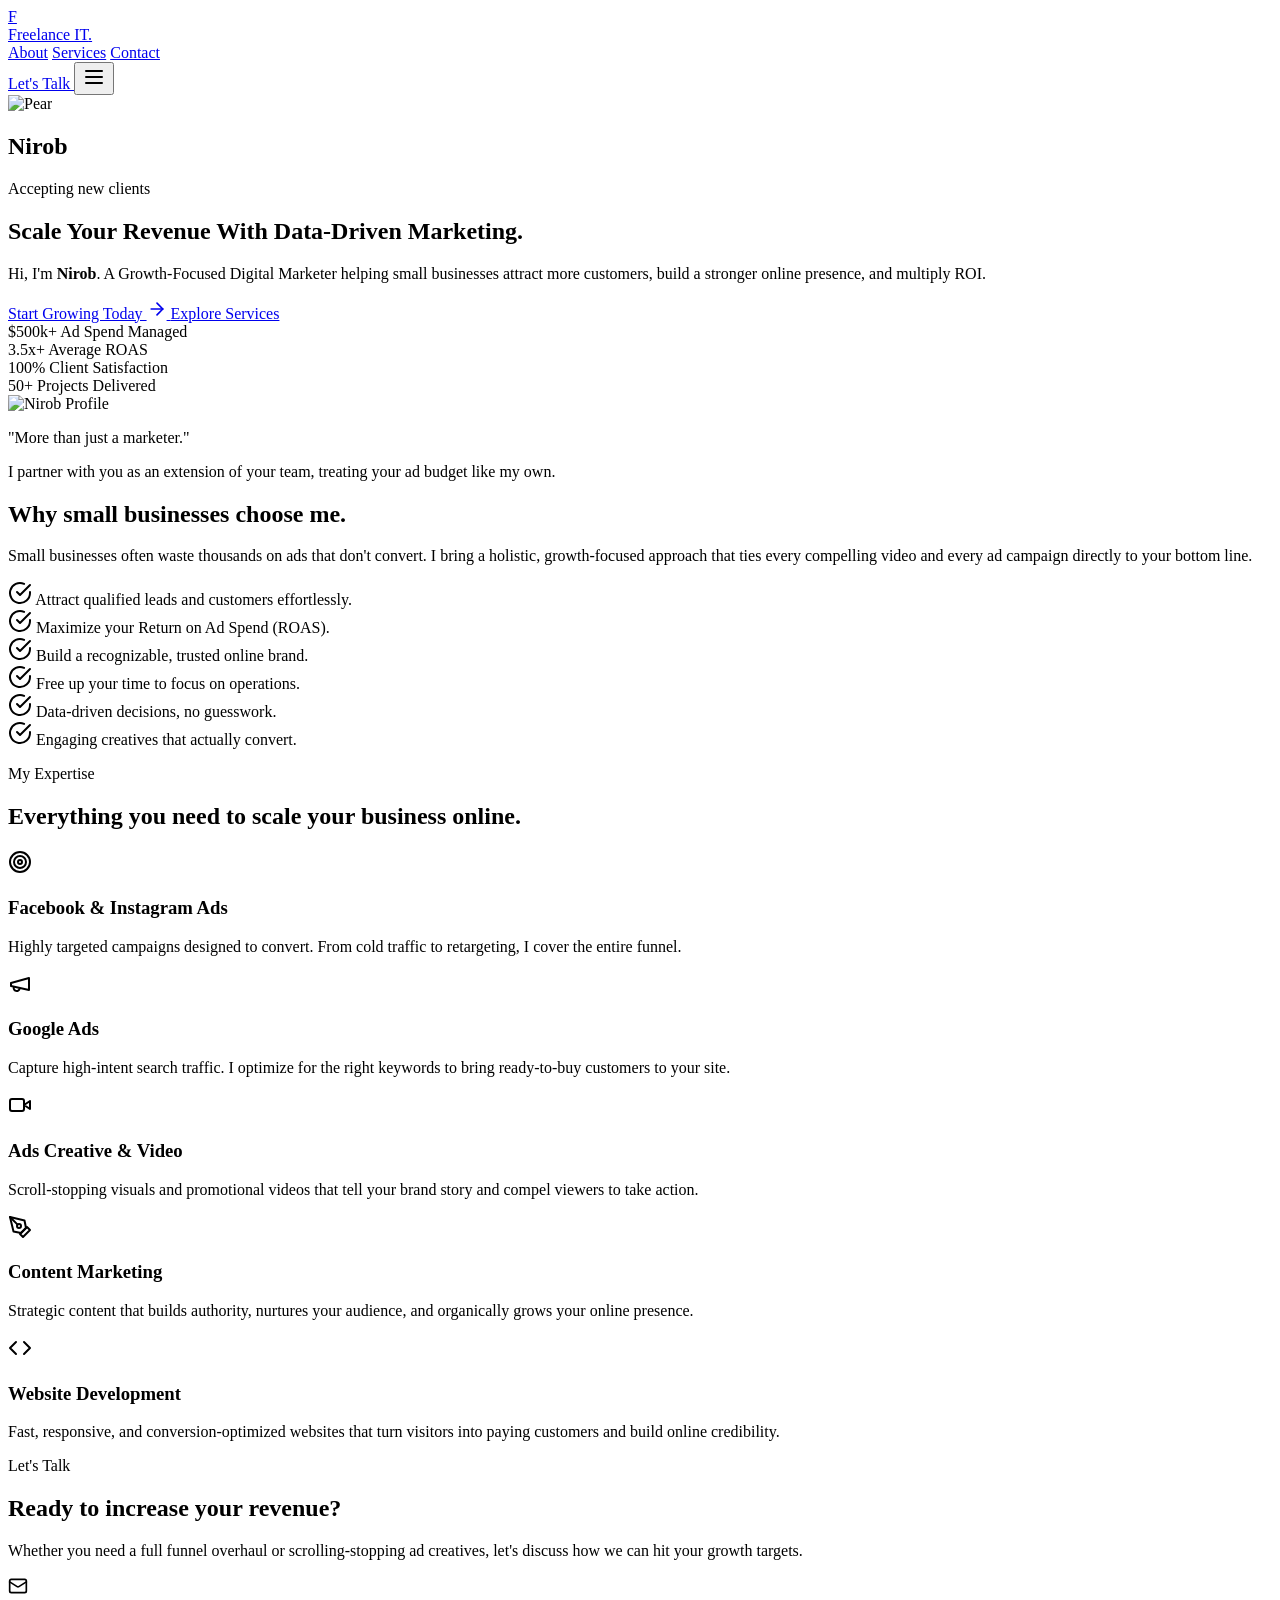
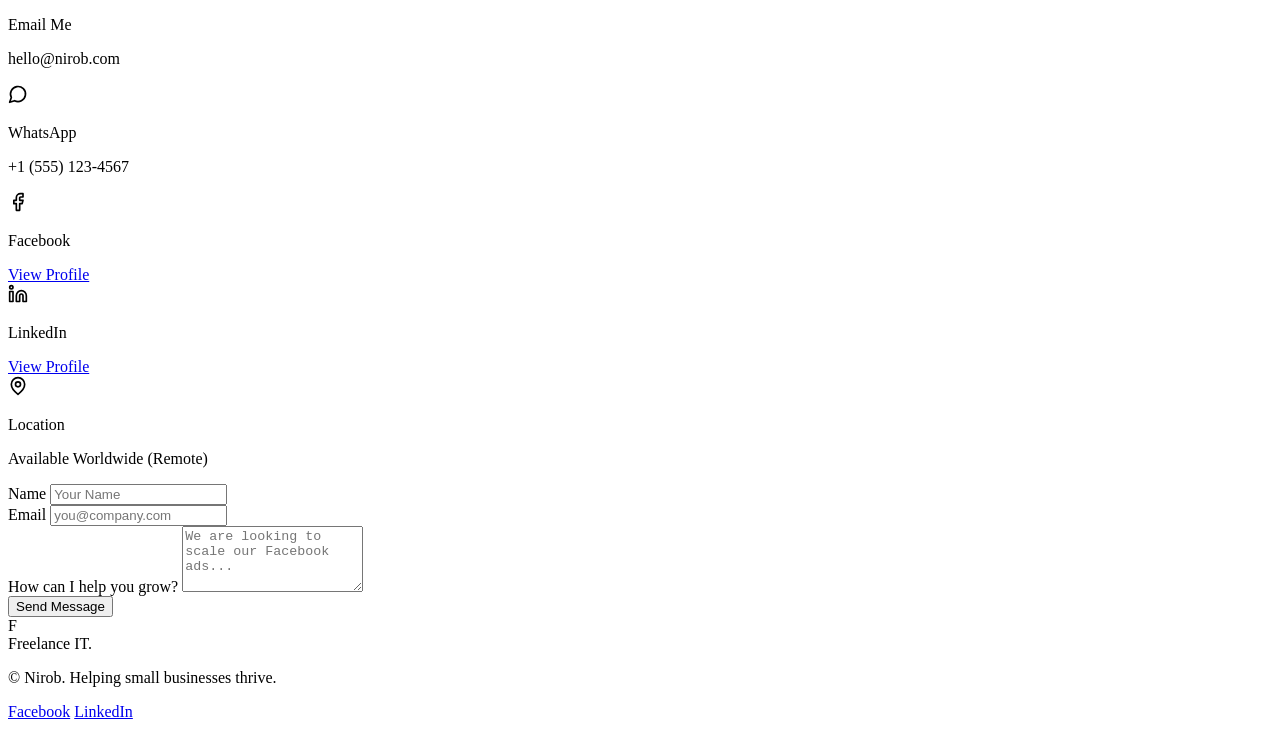
==== index.html @ 865ffedb "Add files via upload" ====
<!doctype html>
<html lang="en">
  <head>
    <meta charset="UTF-8" />
    <meta name="viewport" content="width=device-width, initial-scale=1.0" />
    <title>Growth-Focused Digital Marketer | Portfolio</title>
  </head>
  <body>
    <div class="min-h-screen bg-slate-950 text-slate-50 font-sans selection:bg-indigo-500/30">
      <header id="header" class="fixed top-0 left-0 w-full z-50 transition-all duration-300 border-b bg-transparent border-transparent py-6">
        <div class="max-w-7xl mx-auto px-6 md:px-12 flex items-center justify-between">
          <a href="#" class="font-display font-bold text-xl tracking-tight text-white flex items-center gap-2">
            <div class="w-8 h-8 rounded-lg bg-gradient-to-br from-indigo-500 to-teal-400 flex items-center justify-center text-white">
              F
            </div>
            Freelance IT<span class="text-slate-500">.</span>
          </a>
          
          <nav class="hidden md:flex items-center gap-8">
            <a href="#about" class="text-sm font-medium text-slate-300 hover:text-white transition-colors">About</a>
            <a href="#services" class="text-sm font-medium text-slate-300 hover:text-white transition-colors">Services</a>
            <a href="#contact" class="text-sm font-medium text-slate-300 hover:text-white transition-colors">Contact</a>
          </nav>

          <a href="#contact" class="hidden md:flex h-10 items-center justify-center px-5 rounded-full bg-white text-slate-950 text-sm font-semibold hover:bg-slate-200 transition-colors">
            Let's Talk
          </a>

          <!-- Mobile menu button -->
          <button class="md:hidden text-slate-300">
            <svg xmlns="http://www.w3.org/2000/svg" width="24" height="24" viewBox="0 0 24 24" fill="none" stroke="currentColor" stroke-width="2" stroke-linecap="round" stroke-linejoin="round"><line x1="4" x2="20" y1="12" y2="12"/><line x1="4" x2="20" y1="6" y2="6"/><line x1="4" x2="20" y1="18" y2="18"/></svg>
          </button>
        </div>
      </header>

      <main>
        <!-- Hero -->
        <section class="relative min-h-screen flex items-center justify-center pt-24 overflow-hidden">
          <!-- Background glow effects -->
          <div class="absolute top-1/4 left-1/4 w-96 h-96 bg-indigo-600/20 rounded-full blur-[120px] pointer-events-none"></div>
          <div class="absolute bottom-1/4 right-1/4 w-[30rem] h-[30rem] bg-teal-600/10 rounded-full blur-[150px] pointer-events-none"></div>

          <div class="relative z-10 w-full max-w-7xl mx-auto px-6 md:px-12 flex flex-col items-center text-center">
            <div class="mb-8 relative flex flex-col items-center animate-on-scroll">
              <div class="relative inline-block mb-3">
                <img 
                  src="https://scontent.fdac96-1.fna.fbcdn.net/v/t39.30808-1/720588527_122105712711351971_4098404925484543584_n.webp?stp=c349.0.840.840a_dst-png&cstp=mx840x840&ctp=s200x200&_nc_cat=107&ccb=1-7&_nc_sid=e99d92&_nc_eui2=AeFOp29MFF9BE0CLQQP9H_YZF6a5cbUUtOkXprlxtRS06bniizUiLvp5JhlIKdq2r6u6SB_apRGC76Au0BHvdTuz&_nc_ohc=fZIsRximASgQ7kNvwFF1QLJ&_nc_oc=AdquT7KUjXS_LI_XH4Bs_LYoAVY8kTlLxmNYljaQGsNqmhZifxwgl2kbN3IVGUUGRkQ&_nc_zt=24&_nc_ht=scontent.fdac96-1.fna&_nc_gid=8lFLRzjzStYSjJC570Cjig&_nc_ss=7b2a8&oh=00_Af_LCR16p2Bv9tdS6SgjnwCKmA4OcsLus0rJHWbrbjkDBQ&oe=6A2EFBE0" 
                  alt="Pear" 
                  class="w-24 h-24 rounded-full border-4 border-slate-900 object-cover shadow-xl"
                />
                <div class="absolute bottom-1 right-1 w-5 h-5 bg-emerald-500 border-4 border-slate-900 rounded-full"></div>
              </div>
              <h2 class="text-xl font-display font-semibold text-white tracking-tight">Nirob</h2>
            </div>

            <div class="inline-flex items-center gap-2 px-4 py-2 rounded-full bg-slate-900 border border-slate-800 text-sm font-medium text-slate-300 mb-8 animate-on-scroll delay-100">
              <span class="flex h-2 w-2 rounded-full bg-emerald-500"></span>
              Accepting new clients
            </div>

            <h1 class="text-5xl md:text-7xl lg:text-8xl font-display font-bold tracking-tight text-white max-w-4xl leading-[1.1] animate-on-scroll delay-200">
              Scale Your <span class="text-transparent bg-clip-text bg-gradient-to-r from-indigo-400 to-teal-400">Revenue</span> With Data-Driven Marketing.
            </h1>

            <p class="mt-8 text-lg md:text-xl text-slate-400 max-w-2xl font-light animate-on-scroll delay-300">
              Hi, I'm <strong class="text-white font-medium">Nirob</strong>. A Growth-Focused Digital Marketer helping small businesses attract more customers, build a stronger online presence, and multiply ROI.
            </p>

            <div class="mt-12 flex flex-col sm:flex-row gap-4 animate-on-scroll delay-400">
              <a href="#contact" class="inline-flex h-14 items-center justify-center gap-2 px-8 rounded-full bg-white text-slate-950 font-medium hover:bg-slate-200 transition-colors">
                Start Growing Today
                <svg xmlns="http://www.w3.org/2000/svg" width="20" height="20" viewBox="0 0 24 24" fill="none" stroke="currentColor" stroke-width="2" stroke-linecap="round" stroke-linejoin="round" class="w-5 h-5"><path d="M5 12h14"/><path d="m12 5 7 7-7 7"/></svg>
              </a>
              <a href="#services" class="inline-flex h-14 items-center justify-center gap-2 px-8 rounded-full bg-slate-900 text-white font-medium hover:bg-slate-800 border border-slate-800 transition-colors">
                Explore Services
              </a>
            </div>
            
            <!-- Metric Ribbons -->
            <div class="mt-24 grid grid-cols-2 md:grid-cols-4 gap-8 md:gap-16 pt-8 border-t border-slate-800/50 w-full animate-on-scroll delay-500">
              <div class="flex flex-col gap-1 items-center md:items-start text-center md:text-left">
                <span class="text-3xl lg:text-4xl font-display font-bold text-white">$500k+</span>
                <span class="text-sm text-slate-500 font-medium">Ad Spend Managed</span>
              </div>
              <div class="flex flex-col gap-1 items-center md:items-start text-center md:text-left">
                <span class="text-3xl lg:text-4xl font-display font-bold text-white">3.5x+</span>
                <span class="text-sm text-slate-500 font-medium">Average ROAS</span>
              </div>
              <div class="flex flex-col gap-1 items-center md:items-start text-center md:text-left">
                <span class="text-3xl lg:text-4xl font-display font-bold text-white">100%</span>
                <span class="text-sm text-slate-500 font-medium">Client Satisfaction</span>
              </div>
              <div class="flex flex-col gap-1 items-center md:items-start text-center md:text-left">
                <span class="text-3xl lg:text-4xl font-display font-bold text-white">50+</span>
                <span class="text-sm text-slate-500 font-medium">Projects Delivered</span>
              </div>
            </div>
          </div>
        </section>

        <!-- ValueProp -->
        <section id="about" class="py-24 md:py-32 bg-slate-900 relative overflow-hidden">
          <div class="w-full max-w-7xl mx-auto px-6 md:px-12 relative z-10">
            <div class="absolute top-0 right-0 w-1/2 h-full bg-gradient-to-l from-indigo-500/5 to-transparent pointer-events-none"></div>
            
            <div class="grid lg:grid-cols-2 gap-16 items-center flex-col-reverse lg:flex-row">
              <div class="relative animate-on-scroll mt-12 lg:mt-0">
                <!-- Main Image -->
                <div class="aspect-square md:aspect-[4/5] rounded-3xl overflow-hidden bg-slate-950 relative z-10 border border-slate-700 p-8 flex flex-col justify-end group">
                  <img 
                    src="https://scontent.fdac96-1.fna.fbcdn.net/v/t39.30808-6/720805330_122105714775351971_3144348807023295102_n.jpg?stp=dst-jpg_tt6&cstp=mx2048x1143&ctp=s960x960&_nc_cat=104&ccb=1-7&_nc_sid=cc71e4&_nc_eui2=AeFuQOcig_2uhiPCIylUsJzLzHj3DqxewCbMePcOrF7AJpW6EfIX12KxswIPAkntPh0l_iYr_l1cCScFVlOwmhW6&_nc_ohc=E4Ukc4gIrk4Q7kNvwHwPAkw&_nc_oc=AdqTZp6oBAOcRNtorMrOBlxdY2Aw0e9xs6nIwqXiErDZrlW1K3l_1KvrOaavoW1cjsI&_nc_zt=23&_nc_ht=scontent.fdac96-1.fna&_nc_gid=8lFLRzjzStYSjJC570Cjig&_nc_ss=7b2a8&oh=00_Af_p9ASvK2ah-oN_94xudnQMwAYh37cXaMtAzbarw4Dm3A&oe=6A2F2D64" 
                    alt="Nirob Profile" 
                    class="absolute inset-0 w-full h-full object-contain transition-transform duration-700 group-hover:scale-105"
                  />
                  <div class="absolute inset-0 bg-gradient-to-t from-slate-950 via-slate-900/20 to-transparent"></div>
                  <div class="relative z-20 bg-slate-950/80 backdrop-blur border border-slate-800 p-6 rounded-2xl">
                    <p class="text-lg font-medium text-white mb-2">"More than just a marketer."</p>
                    <p class="text-sm text-slate-400">I partner with you as an extension of your team, treating your ad budget like my own.</p>
                  </div>
                </div>
                <!-- Decorative element behind -->
                <div class="absolute -bottom-8 -left-8 w-64 h-64 bg-indigo-600/30 blur-3xl rounded-full z-0"></div>
              </div>

              <div class="animate-on-scroll delay-200">
                <h2 class="text-4xl md:text-5xl font-display font-bold text-white mb-6">
                  Why small businesses choose me.
                </h2>
                
                <p class="text-lg text-slate-400 mb-10">
                  Small businesses often waste thousands on ads that don't convert. I bring a holistic, growth-focused approach that ties every compelling video and every ad campaign directly to your bottom line.
                </p>

                <div class="space-y-4">
                  <div class="flex items-start gap-3">
                    <svg xmlns="http://www.w3.org/2000/svg" width="24" height="24" viewBox="0 0 24 24" fill="none" stroke="currentColor" stroke-width="2" stroke-linecap="round" stroke-linejoin="round" class="w-6 h-6 text-teal-400 shrink-0 mt-0.5"><path d="M22 11.08V12a10 10 0 1 1-5.93-9.14"/><path d="m9 11 3 3L22 4"/></svg>
                    <span class="text-slate-300">Attract qualified leads and customers effortlessly.</span>
                  </div>
                  <div class="flex items-start gap-3">
                    <svg xmlns="http://www.w3.org/2000/svg" width="24" height="24" viewBox="0 0 24 24" fill="none" stroke="currentColor" stroke-width="2" stroke-linecap="round" stroke-linejoin="round" class="w-6 h-6 text-teal-400 shrink-0 mt-0.5"><path d="M22 11.08V12a10 10 0 1 1-5.93-9.14"/><path d="m9 11 3 3L22 4"/></svg>
                    <span class="text-slate-300">Maximize your Return on Ad Spend (ROAS).</span>
                  </div>
                  <div class="flex items-start gap-3">
                    <svg xmlns="http://www.w3.org/2000/svg" width="24" height="24" viewBox="0 0 24 24" fill="none" stroke="currentColor" stroke-width="2" stroke-linecap="round" stroke-linejoin="round" class="w-6 h-6 text-teal-400 shrink-0 mt-0.5"><path d="M22 11.08V12a10 10 0 1 1-5.93-9.14"/><path d="m9 11 3 3L22 4"/></svg>
                    <span class="text-slate-300">Build a recognizable, trusted online brand.</span>
                  </div>
                  <div class="flex items-start gap-3">
                    <svg xmlns="http://www.w3.org/2000/svg" width="24" height="24" viewBox="0 0 24 24" fill="none" stroke="currentColor" stroke-width="2" stroke-linecap="round" stroke-linejoin="round" class="w-6 h-6 text-teal-400 shrink-0 mt-0.5"><path d="M22 11.08V12a10 10 0 1 1-5.93-9.14"/><path d="m9 11 3 3L22 4"/></svg>
                    <span class="text-slate-300">Free up your time to focus on operations.</span>
                  </div>
                  <div class="flex items-start gap-3">
                    <svg xmlns="http://www.w3.org/2000/svg" width="24" height="24" viewBox="0 0 24 24" fill="none" stroke="currentColor" stroke-width="2" stroke-linecap="round" stroke-linejoin="round" class="w-6 h-6 text-teal-400 shrink-0 mt-0.5"><path d="M22 11.08V12a10 10 0 1 1-5.93-9.14"/><path d="m9 11 3 3L22 4"/></svg>
                    <span class="text-slate-300">Data-driven decisions, no guesswork.</span>
                  </div>
                  <div class="flex items-start gap-3">
                    <svg xmlns="http://www.w3.org/2000/svg" width="24" height="24" viewBox="0 0 24 24" fill="none" stroke="currentColor" stroke-width="2" stroke-linecap="round" stroke-linejoin="round" class="w-6 h-6 text-teal-400 shrink-0 mt-0.5"><path d="M22 11.08V12a10 10 0 1 1-5.93-9.14"/><path d="m9 11 3 3L22 4"/></svg>
                    <span class="text-slate-300">Engaging creatives that actually convert.</span>
                  </div>
                </div>
              </div>
            </div>
          </div>
        </section>

        <!-- Services -->
        <section id="services" class="py-24 md:py-32 bg-slate-950">
          <div class="w-full max-w-7xl mx-auto px-6 md:px-12">
            <div class="mb-16 md:mb-24 max-w-3xl animate-on-scroll">
              <p class="text-indigo-400 font-medium tracking-wider uppercase text-sm mb-4">My Expertise</p>
              <h2 class="text-4xl md:text-5xl font-display font-bold text-white tracking-tight">Everything you need to scale your business online.</h2>
            </div>

            <div class="grid md:grid-cols-2 gap-6 lg:gap-8">
              <div class="p-8 rounded-3xl border border-slate-800 bg-slate-900/50 hover:bg-slate-800/50 transition-colors group animate-on-scroll delay-100">
                <div class="w-14 h-14 rounded-2xl flex items-center justify-center mb-6 border bg-blue-400/10 border-blue-400/20">
                  <svg xmlns="http://www.w3.org/2000/svg" width="24" height="24" viewBox="0 0 24 24" fill="none" stroke="currentColor" stroke-width="2" stroke-linecap="round" stroke-linejoin="round" class="w-7 h-7 text-blue-400"><circle cx="12" cy="12" r="10"/><circle cx="12" cy="12" r="6"/><circle cx="12" cy="12" r="2"/></svg>
                </div>
                <h3 class="text-2xl font-display font-semibold text-white mb-3">Facebook & Instagram Ads</h3>
                <p class="text-slate-400 leading-relaxed">Highly targeted campaigns designed to convert. From cold traffic to retargeting, I cover the entire funnel.</p>
              </div>

              <div class="p-8 rounded-3xl border border-slate-800 bg-slate-900/50 hover:bg-slate-800/50 transition-colors group animate-on-scroll delay-200">
                <div class="w-14 h-14 rounded-2xl flex items-center justify-center mb-6 border bg-red-400/10 border-red-400/20">
                  <svg xmlns="http://www.w3.org/2000/svg" width="24" height="24" viewBox="0 0 24 24" fill="none" stroke="currentColor" stroke-width="2" stroke-linecap="round" stroke-linejoin="round" class="w-7 h-7 text-red-400"><path d="m3 11 18-5v12L3 14v-3z"/><path d="M11.6 16.8a3 3 0 1 1-5.8-1.6"/></svg>
                </div>
                <h3 class="text-2xl font-display font-semibold text-white mb-3">Google Ads</h3>
                <p class="text-slate-400 leading-relaxed">Capture high-intent search traffic. I optimize for the right keywords to bring ready-to-buy customers to your site.</p>
              </div>

              <div class="p-8 rounded-3xl border border-slate-800 bg-slate-900/50 hover:bg-slate-800/50 transition-colors group animate-on-scroll delay-300">
                <div class="w-14 h-14 rounded-2xl flex items-center justify-center mb-6 border bg-purple-400/10 border-purple-400/20">
                  <svg xmlns="http://www.w3.org/2000/svg" width="24" height="24" viewBox="0 0 24 24" fill="none" stroke="currentColor" stroke-width="2" stroke-linecap="round" stroke-linejoin="round" class="w-7 h-7 text-purple-400"><path d="m22 8-6 4 6 4V8Z"/><rect width="14" height="12" x="2" y="6" rx="2" ry="2"/></svg>
                </div>
                <h3 class="text-2xl font-display font-semibold text-white mb-3">Ads Creative & Video</h3>
                <p class="text-slate-400 leading-relaxed">Scroll-stopping visuals and promotional videos that tell your brand story and compel viewers to take action.</p>
              </div>

              <div class="p-8 rounded-3xl border border-slate-800 bg-slate-900/50 hover:bg-slate-800/50 transition-colors group animate-on-scroll delay-400">
                <div class="w-14 h-14 rounded-2xl flex items-center justify-center mb-6 border bg-emerald-400/10 border-emerald-400/20">
                  <svg xmlns="http://www.w3.org/2000/svg" width="24" height="24" viewBox="0 0 24 24" fill="none" stroke="currentColor" stroke-width="2" stroke-linecap="round" stroke-linejoin="round" class="w-7 h-7 text-emerald-400"><path d="m12 19 7-7 3 3-7 7-3-3z"/><path d="m18 13-1.5-7.5L2 2l3.5 14.5L13 18l5-5z"/><path d="m2 2 7.586 7.586"/><circle cx="11" cy="11" r="2"/></svg>
                </div>
                <h3 class="text-2xl font-display font-semibold text-white mb-3">Content Marketing</h3>
                <p class="text-slate-400 leading-relaxed">Strategic content that builds authority, nurtures your audience, and organically grows your online presence.</p>
              </div>

              <div class="p-8 rounded-3xl border border-slate-800 bg-slate-900/50 hover:bg-slate-800/50 transition-colors group animate-on-scroll delay-500">
                <div class="w-14 h-14 rounded-2xl flex items-center justify-center mb-6 border bg-amber-400/10 border-amber-400/20">
                  <svg xmlns="http://www.w3.org/2000/svg" width="24" height="24" viewBox="0 0 24 24" fill="none" stroke="currentColor" stroke-width="2" stroke-linecap="round" stroke-linejoin="round" class="w-7 h-7 text-amber-400"><polyline points="16 18 22 12 16 6"/><polyline points="8 6 2 12 8 18"/></svg>
                </div>
                <h3 class="text-2xl font-display font-semibold text-white mb-3">Website Development</h3>
                <p class="text-slate-400 leading-relaxed">Fast, responsive, and conversion-optimized websites that turn visitors into paying customers and build online credibility.</p>
              </div>
            </div>
          </div>
        </section>

        <!-- Contact -->
        <section id="contact" class="py-24 md:py-32 bg-slate-950">
          <div class="w-full max-w-7xl mx-auto px-6 md:px-12">
            <div class="grid lg:grid-cols-2 gap-16">
              <div class="animate-on-scroll">
                <div class="mb-16 md:mb-24 max-w-3xl">
                  <p class="text-indigo-400 font-medium tracking-wider uppercase text-sm mb-4">Let's Talk</p>
                  <h2 class="text-4xl md:text-5xl font-display font-bold text-white tracking-tight">Ready to increase your revenue?</h2>
                </div>
                <p class="text-slate-400 text-lg mb-12 -mt-8">
                  Whether you need a full funnel overhaul or scrolling-stopping ad creatives, let's discuss how we can hit your growth targets.
                </p>

                <div class="space-y-6">
                  <div class="flex items-center gap-4">
                    <div class="w-12 h-12 bg-slate-900 border border-slate-800 rounded-full flex items-center justify-center text-teal-400">
                      <svg xmlns="http://www.w3.org/2000/svg" width="20" height="20" viewBox="0 0 24 24" fill="none" stroke="currentColor" stroke-width="2" stroke-linecap="round" stroke-linejoin="round" class="w-5 h-5"><rect width="20" height="16" x="2" y="4" rx="2"/><path d="m22 7-8.97 5.7a1.94 1.94 0 0 1-2.06 0L2 7"/></svg>
                    </div>
                    <div>
                      <p class="text-sm text-slate-500 font-medium">Email Me</p>
                      <p class="text-white text-lg">hello@nirob.com</p>
                    </div>
                  </div>
                  
                  <div class="flex items-center gap-4">
                    <div class="w-12 h-12 bg-slate-900 border border-slate-800 rounded-full flex items-center justify-center text-emerald-400">
                      <svg xmlns="http://www.w3.org/2000/svg" width="20" height="20" viewBox="0 0 24 24" fill="none" stroke="currentColor" stroke-width="2" stroke-linecap="round" stroke-linejoin="round" class="w-5 h-5"><path d="M7.9 20A9 9 0 1 0 4 16.1L2 22Z"/></svg>
                    </div>
                    <div>
                      <p class="text-sm text-slate-500 font-medium">WhatsApp</p>
                      <p class="text-white text-lg">+1 (555) 123-4567</p>
                    </div>
                  </div>

                  <div class="flex items-center gap-4">
                    <div class="w-12 h-12 bg-slate-900 border border-slate-800 rounded-full flex items-center justify-center text-blue-500">
                      <svg xmlns="http://www.w3.org/2000/svg" width="20" height="20" viewBox="0 0 24 24" fill="none" stroke="currentColor" stroke-width="2" stroke-linecap="round" stroke-linejoin="round" class="w-5 h-5"><path d="M18 2h-3a5 5 0 0 0-5 5v3H7v4h3v8h4v-8h3l1-4h-4V7a1 1 0 0 1 1-1h3z"/></svg>
                    </div>
                    <div>
                      <p class="text-sm text-slate-500 font-medium">Facebook</p>
                      <a href="https://web.facebook.com/profile.php?id=61590559146899" target="_blank" rel="noopener noreferrer" class="text-white text-lg hover:text-blue-400 transition-colors">
                        View Profile
                      </a>
                    </div>
                  </div>

                  <div class="flex items-center gap-4">
                    <div class="w-12 h-12 bg-slate-900 border border-slate-800 rounded-full flex items-center justify-center text-blue-400">
                      <svg xmlns="http://www.w3.org/2000/svg" width="20" height="20" viewBox="0 0 24 24" fill="none" stroke="currentColor" stroke-width="2" stroke-linecap="round" stroke-linejoin="round" class="w-5 h-5"><path d="M16 8a6 6 0 0 1 6 6v7h-4v-7a2 2 0 0 0-2-2 2 2 0 0 0-2 2v7h-4v-7a6 6 0 0 1 6-6z"/><rect width="4" height="12" x="2" y="9"/><circle cx="4" cy="4" r="2"/></svg>
                    </div>
                    <div>
                      <p class="text-sm text-slate-500 font-medium">LinkedIn</p>
                      <a href="https://www.linkedin.com/in/pear-ray-936898415/" target="_blank" rel="noopener noreferrer" class="text-white text-lg hover:text-blue-300 transition-colors">
                        View Profile
                      </a>
                    </div>
                  </div>

                  <div class="flex items-center gap-4">
                    <div class="w-12 h-12 bg-slate-900 border border-slate-800 rounded-full flex items-center justify-center text-purple-400">
                      <svg xmlns="http://www.w3.org/2000/svg" width="20" height="20" viewBox="0 0 24 24" fill="none" stroke="currentColor" stroke-width="2" stroke-linecap="round" stroke-linejoin="round" class="w-5 h-5"><path d="M20 10c0 6-8 12-8 12s-8-6-8-12a8 8 0 0 1 16 0Z"/><circle cx="12" cy="10" r="3"/></svg>
                    </div>
                    <div>
                      <p class="text-sm text-slate-500 font-medium">Location</p>
                      <p class="text-white text-lg">Available Worldwide (Remote)</p>
                    </div>
                  </div>
                </div>
              </div>

              <div class="bg-slate-900 border border-slate-800 rounded-3xl p-8 animate-on-scroll delay-200">
                <form class="space-y-6" onsubmit="event.preventDefault()">
                  <div>
                    <label for="name" class="block text-sm font-medium text-slate-300 mb-2">Name</label>
                    <input 
                      type="text" 
                      id="name" 
                      class="w-full bg-slate-950 border border-slate-800 rounded-xl px-4 py-3 text-white placeholder:text-slate-600 focus:outline-none focus:ring-2 focus:ring-indigo-500 focus:border-transparent transition-all"
                      placeholder="Your Name"
                    />
                  </div>
                  <div>
                    <label for="email" class="block text-sm font-medium text-slate-300 mb-2">Email</label>
                    <input 
                      type="email" 
                      id="email" 
                      class="w-full bg-slate-950 border border-slate-800 rounded-xl px-4 py-3 text-white placeholder:text-slate-600 focus:outline-none focus:ring-2 focus:ring-indigo-500 focus:border-transparent transition-all"
                      placeholder="you@company.com"
                    />
                  </div>
                  <div>
                    <label for="message" class="block text-sm font-medium text-slate-300 mb-2">How can I help you grow?</label>
                    <textarea 
                      id="message" 
                      rows="4"
                      class="w-full bg-slate-950 border border-slate-800 rounded-xl px-4 py-3 text-white placeholder:text-slate-600 focus:outline-none focus:ring-2 focus:ring-indigo-500 focus:border-transparent transition-all resize-none"
                      placeholder="We are looking to scale our Facebook ads..."
                    ></textarea>
                  </div>
                  <button 
                    type="submit"
                    class="w-full h-14 bg-indigo-600 hover:bg-indigo-700 text-white font-medium rounded-xl transition-colors"
                  >
                    Send Message
                  </button>
                </form>
              </div>
            </div>
          </div>
        </section>
      </main>

      <footer class="border-t border-slate-800 bg-slate-950 py-12">
        <div class="max-w-7xl mx-auto px-6 md:px-12 flex flex-col md:flex-row items-center justify-between gap-6">
          <div class="flex items-center gap-2">
            <div class="w-6 h-6 rounded-md bg-gradient-to-br from-indigo-500 to-teal-400 opacity-80 flex items-center justify-center text-[10px] font-bold text-white">F</div>
            <span class="font-display font-medium text-white">Freelance IT.</span>
          </div>
          
          <p class="text-slate-500 text-sm">
            &copy; <span id="current-year"></span> Nirob. Helping small businesses thrive.
          </p>

          <div class="flex items-center gap-6 text-sm text-slate-400">
            <a href="https://web.facebook.com/profile.php?id=61590559146899" target="_blank" rel="noopener noreferrer" class="hover:text-white transition-colors">Facebook</a>
            <a href="https://www.linkedin.com/in/pear-ray-936898415/" target="_blank" rel="noopener noreferrer" class="hover:text-white transition-colors">LinkedIn</a>
          </div>
        </div>
      </footer>
    </div>
    <script type="module" src="/src/main.js"></script>
  </body>
</html>
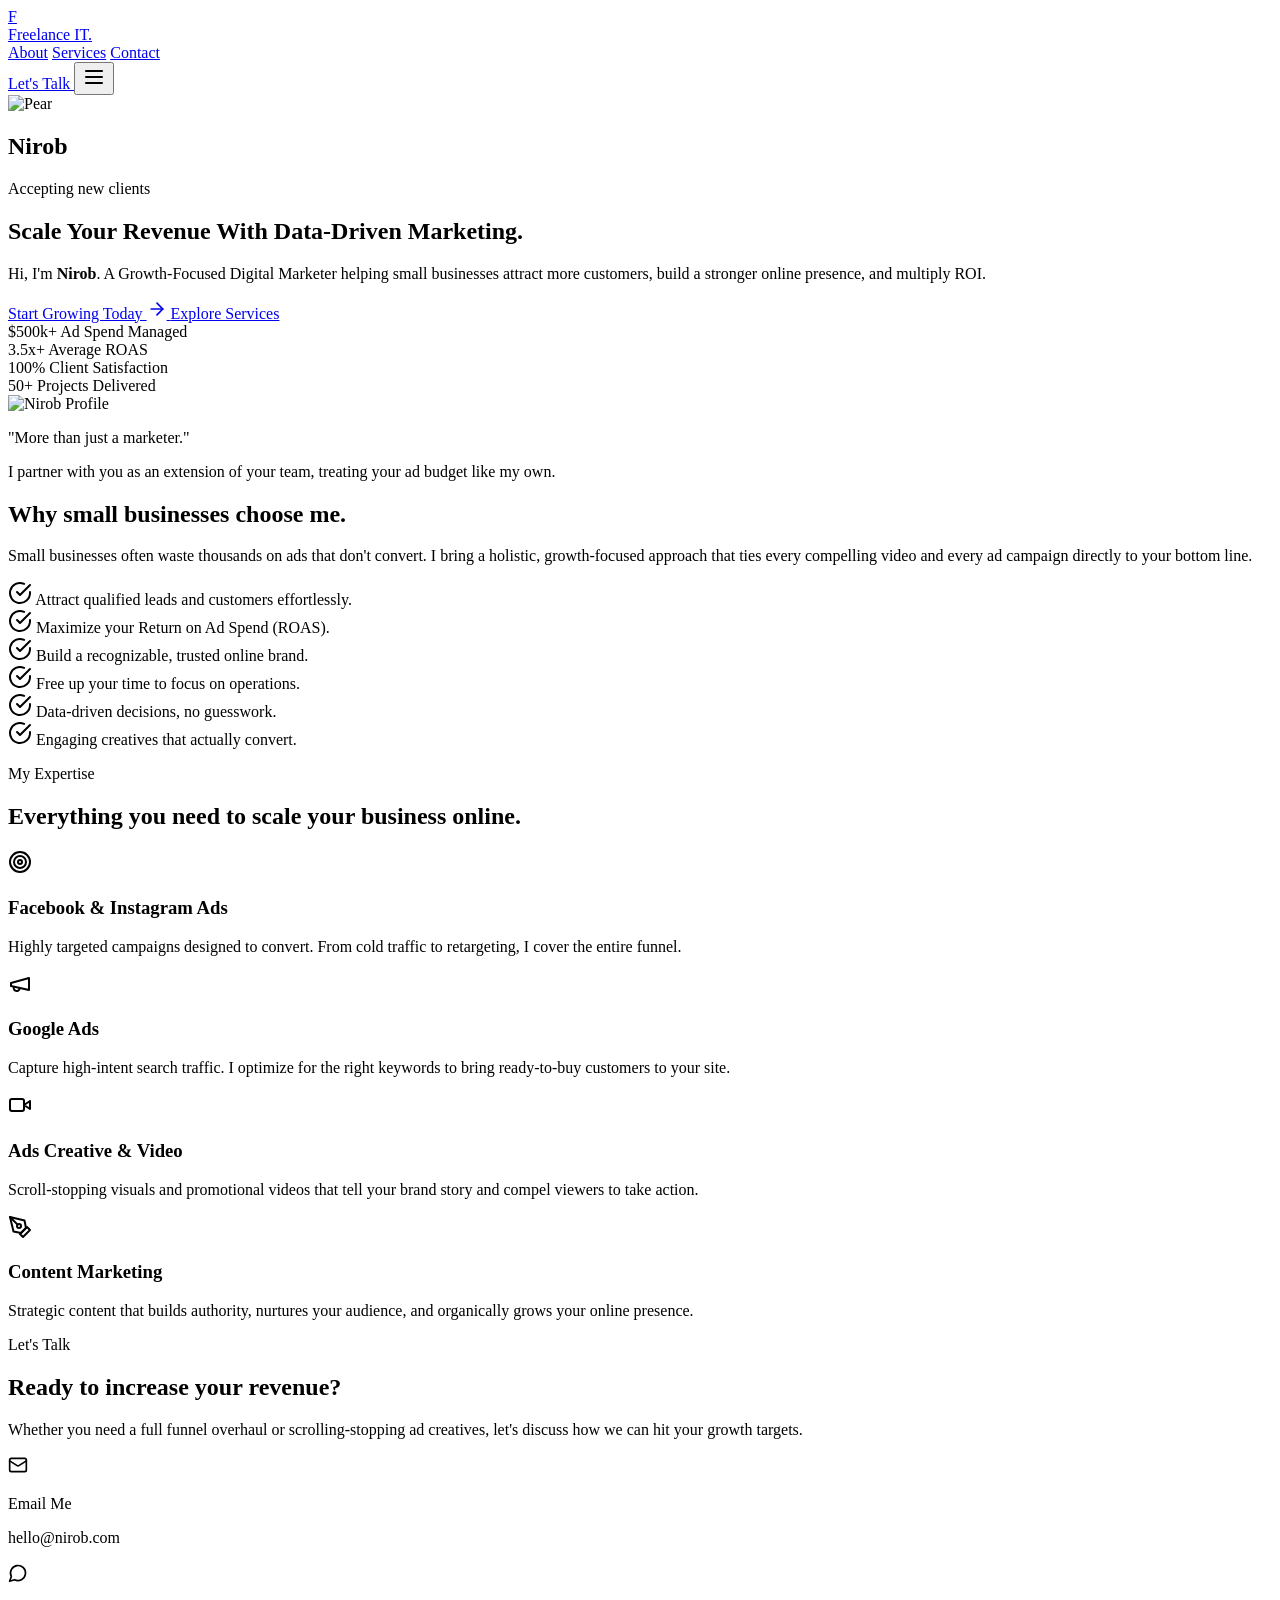
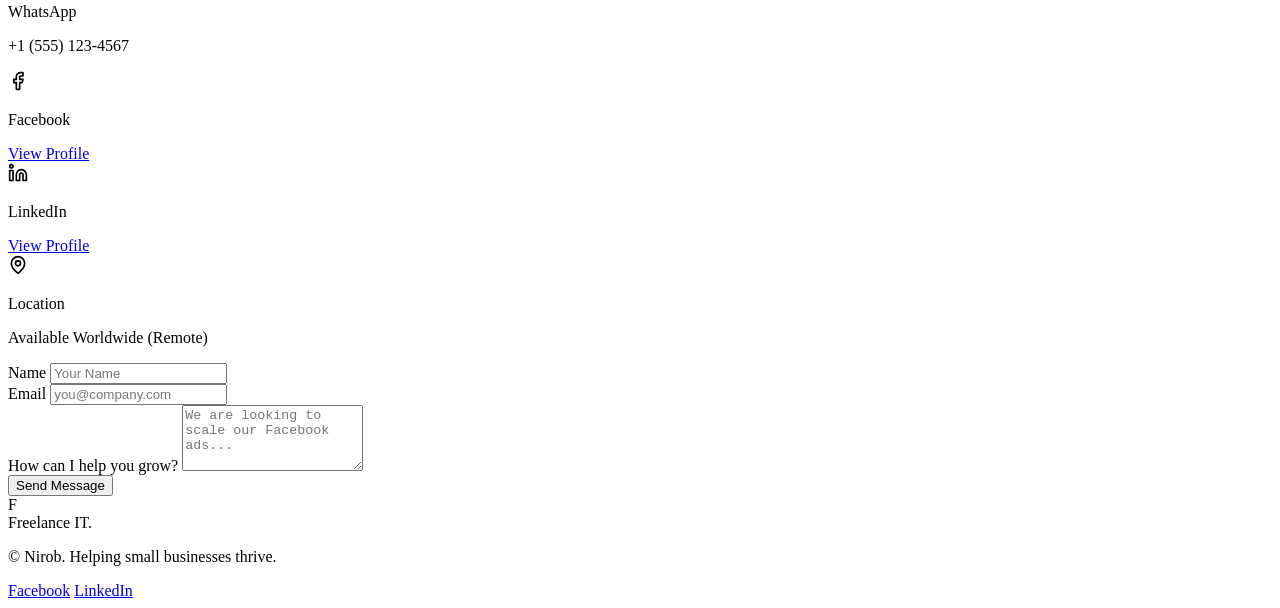
==== commit 882e141c: "Add files via upload" ====
--- a/index.html
+++ b/index.html
@@ -202,14 +202,6 @@
                 <h3 class="text-2xl font-display font-semibold text-white mb-3">Content Marketing</h3>
                 <p class="text-slate-400 leading-relaxed">Strategic content that builds authority, nurtures your audience, and organically grows your online presence.</p>
               </div>
-
-              <div class="p-8 rounded-3xl border border-slate-800 bg-slate-900/50 hover:bg-slate-800/50 transition-colors group animate-on-scroll delay-500">
-                <div class="w-14 h-14 rounded-2xl flex items-center justify-center mb-6 border bg-amber-400/10 border-amber-400/20">
-                  <svg xmlns="http://www.w3.org/2000/svg" width="24" height="24" viewBox="0 0 24 24" fill="none" stroke="currentColor" stroke-width="2" stroke-linecap="round" stroke-linejoin="round" class="w-7 h-7 text-amber-400"><polyline points="16 18 22 12 16 6"/><polyline points="8 6 2 12 8 18"/></svg>
-                </div>
-                <h3 class="text-2xl font-display font-semibold text-white mb-3">Website Development</h3>
-                <p class="text-slate-400 leading-relaxed">Fast, responsive, and conversion-optimized websites that turn visitors into paying customers and build online credibility.</p>
-              </div>
             </div>
           </div>
         </section>
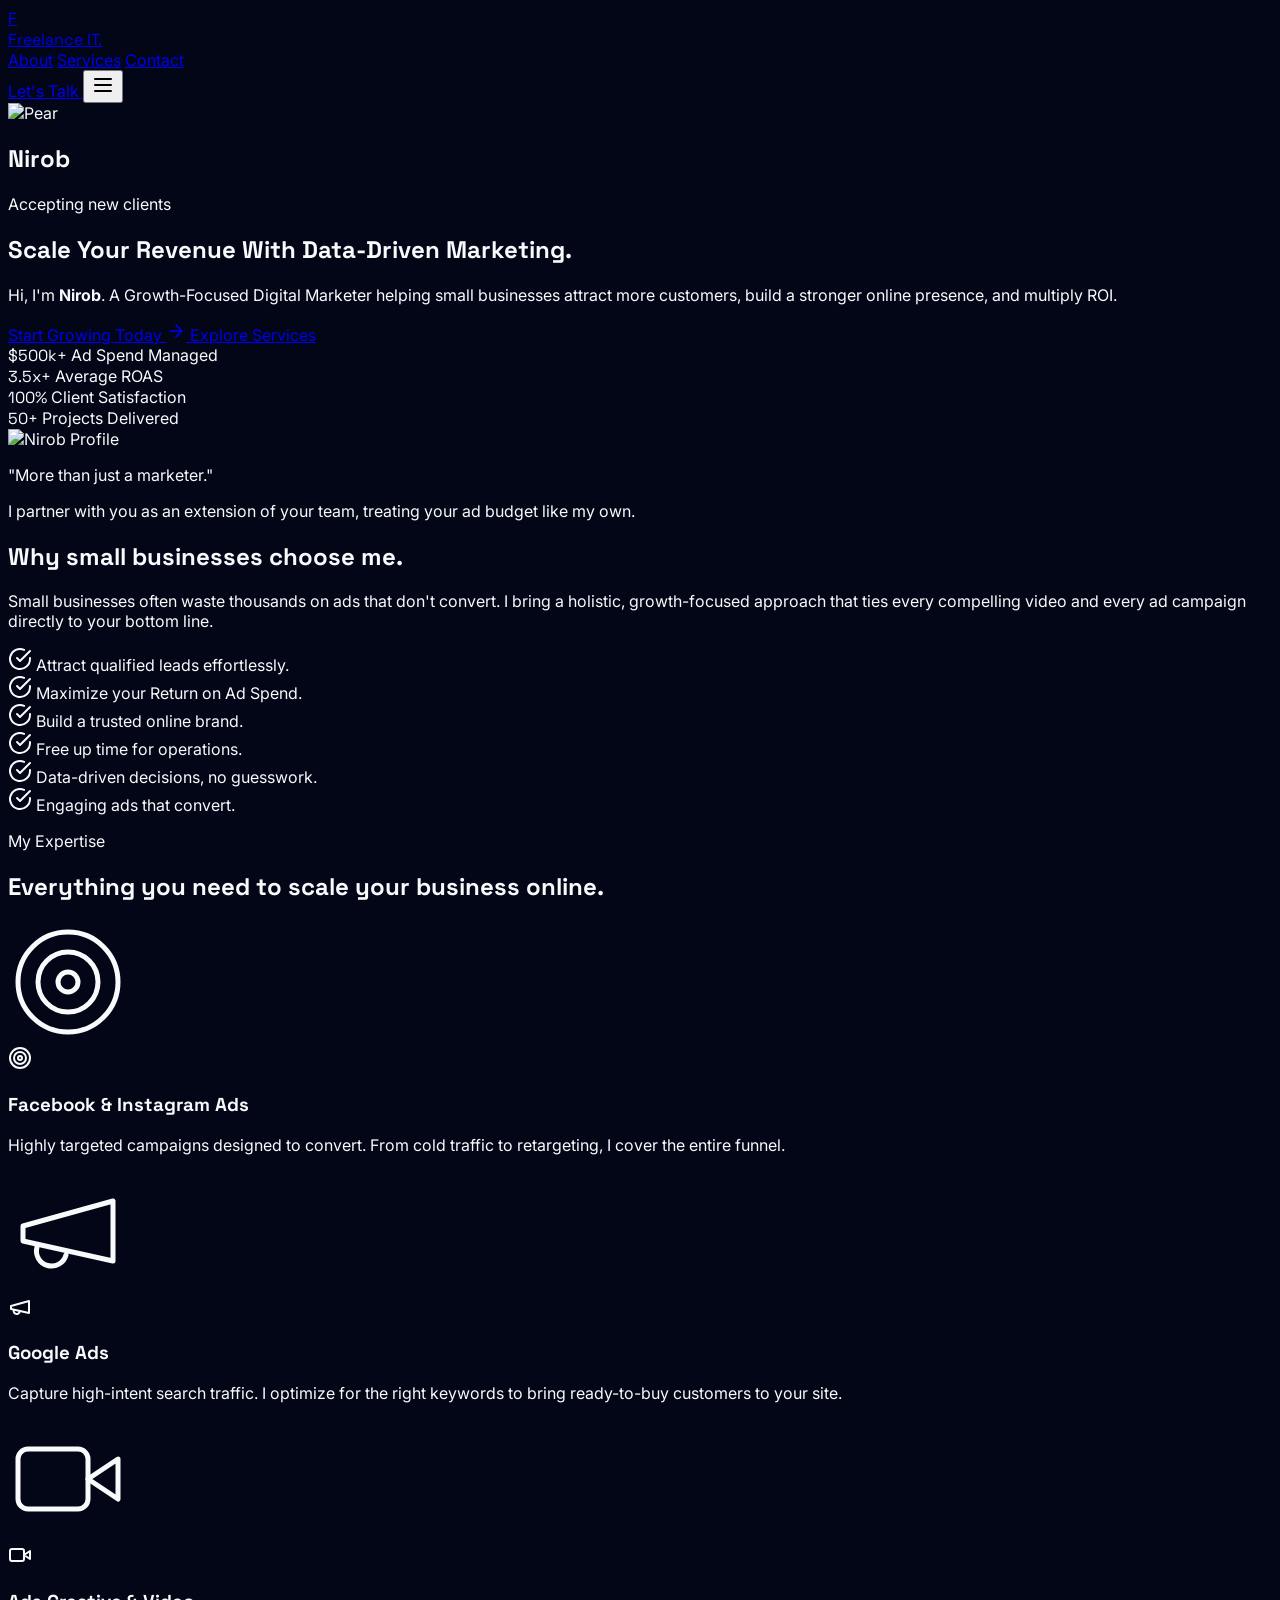
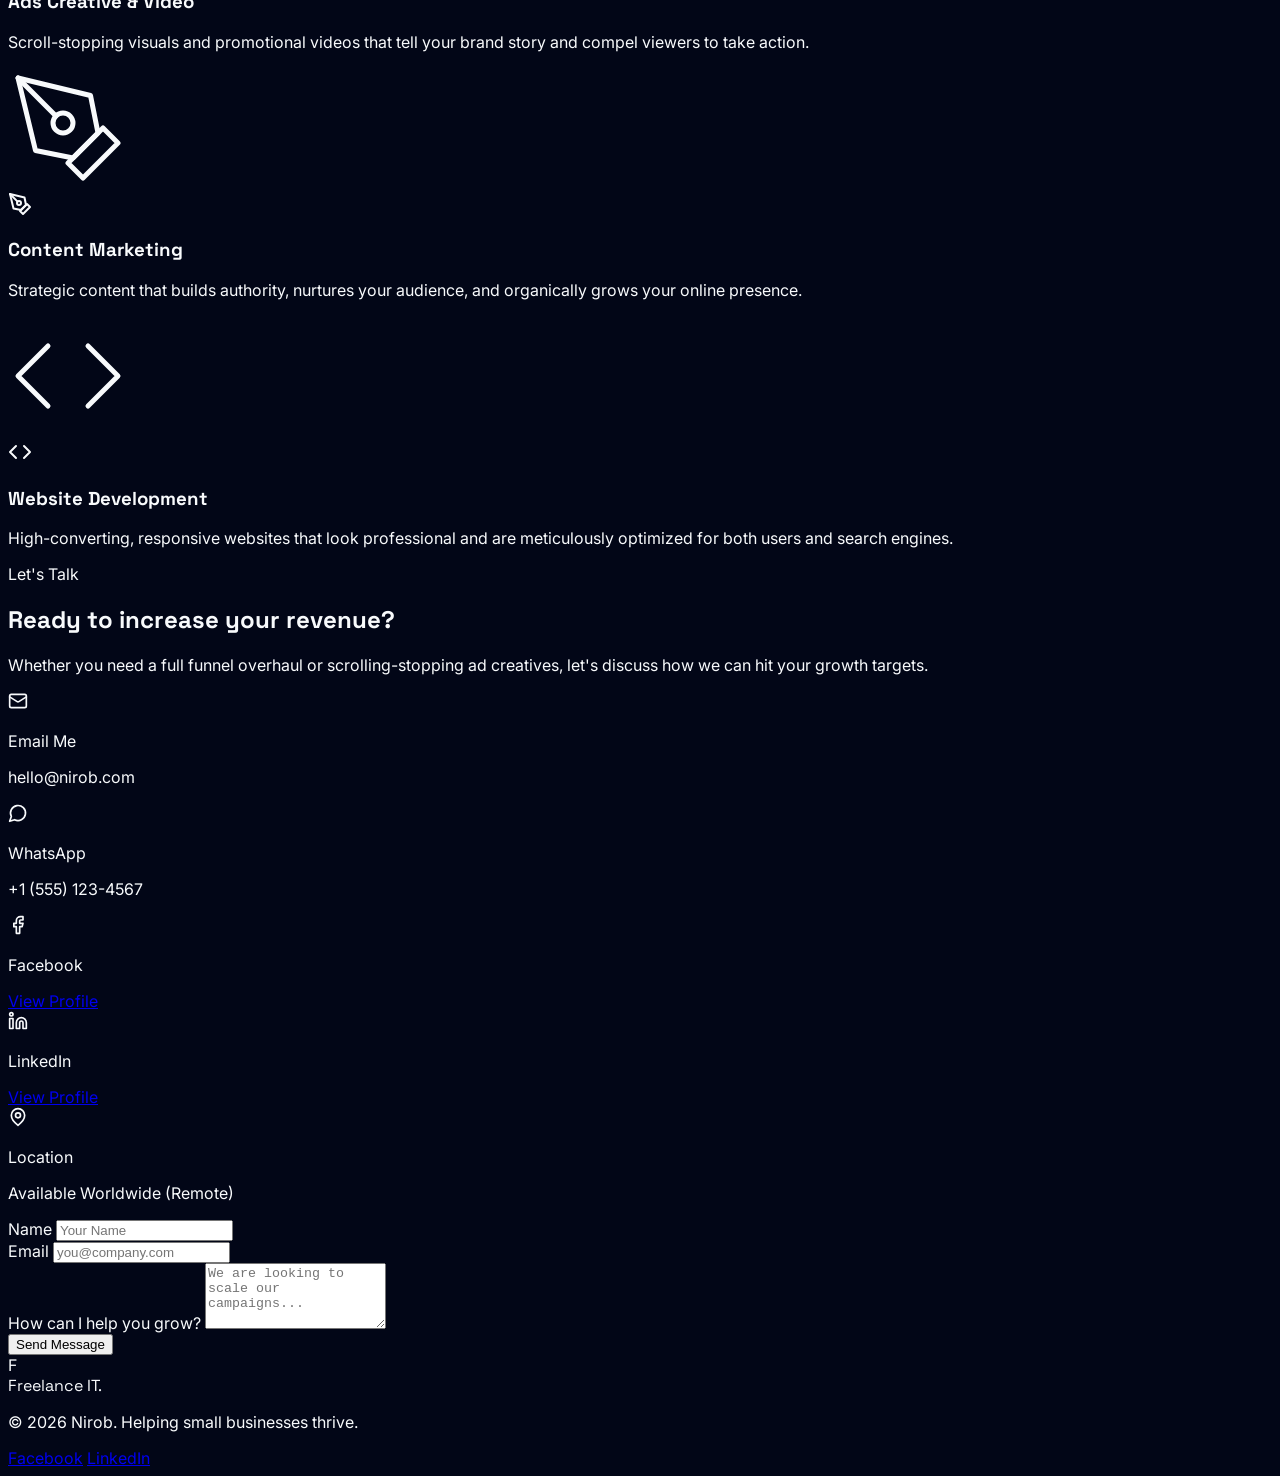
==== commit 5d7dbbcf: "Rename index (9).html to index.html" ====
--- a/index.html
+++ b/index.html
@@ -1,9 +1,84 @@
 <!doctype html>
-<html lang="en">
+<html lang="en" class="scroll-smooth">
   <head>
     <meta charset="UTF-8" />
     <meta name="viewport" content="width=device-width, initial-scale=1.0" />
     <title>Growth-Focused Digital Marketer | Portfolio</title>
+    <script src="https://cdn.tailwindcss.com"></script>
+    <script>
+      tailwind.config = {
+        theme: {
+          extend: {
+            fontFamily: {
+              sans: ["Inter", "ui-sans-serif", "system-ui", "sans-serif"],
+              display: ["Space Grotesk", "ui-sans-serif", "system-ui", "sans-serif"],
+            }
+          }
+        }
+      }
+    </script>
+    <style>
+      @import url('https://fonts.googleapis.com/css2?family=Inter:wght@400;500;600&family=Space+Grotesk:wght@500;600;700&display=swap');
+
+      body {
+        font-family: 'Inter', sans-serif;
+        background-color: #020617; /* bg-slate-950 */
+        color: #f8fafc; /* text-slate-50 */
+        -webkit-font-smoothing: antialiased;
+        -moz-osx-font-smoothing: grayscale;
+      }
+      
+      .font-display {
+        font-family: 'Space Grotesk', sans-serif;
+      }
+
+      /* Custom Animation Classes */
+      .animate-on-scroll {
+          opacity: 0;
+          transform: translateY(20px);
+          transition: opacity 0.6s ease-out, transform 0.6s ease-out;
+      }
+
+      .animate-on-scroll.in-view {
+          opacity: 1;
+          transform: translateY(0);
+      }
+
+      .delay-100 { transition-delay: 100ms; }
+      .delay-200 { transition-delay: 200ms; }
+      .delay-300 { transition-delay: 300ms; }
+      .delay-400 { transition-delay: 400ms; }
+      .delay-500 { transition-delay: 500ms; }
+
+      /* Floating Animation */
+      @keyframes float {
+        0%, 100% { transform: translateY(0); }
+        50% { transform: translateY(-12px); }
+      }
+      .animate-float {
+        animation: float 6s ease-in-out infinite;
+      }
+
+      /* Shimmer Text Effect */
+      @keyframes shimmer {
+        0% { background-position: 200% center; }
+        100% { background-position: -200% center; }
+      }
+      .animate-shimmer {
+        background-size: 200% auto;
+        animation: shimmer 6s linear infinite;
+      }
+
+      /* Card Hover Glow */
+      .card-dynamic {
+        transition: all 0.4s cubic-bezier(0.175, 0.885, 0.32, 1.275);
+      }
+      .card-dynamic:hover {
+        transform: translateY(-8px);
+        box-shadow: 0 0 0 1px rgba(99, 102, 241, 0.3), 0 20px 40px -10px rgba(99, 102, 241, 0.15);
+        border-color: rgba(99, 102, 241, 0.3);
+      }
+    </style>
   </head>
   <body>
     <div class="min-h-screen bg-slate-950 text-slate-50 font-sans selection:bg-indigo-500/30">
@@ -42,7 +117,7 @@
 
           <div class="relative z-10 w-full max-w-7xl mx-auto px-6 md:px-12 flex flex-col items-center text-center">
             <div class="mb-8 relative flex flex-col items-center animate-on-scroll">
-              <div class="relative inline-block mb-3">
+              <div class="relative inline-block mb-3 animate-float">
                 <img 
                   src="https://scontent.fdac96-1.fna.fbcdn.net/v/t39.30808-1/720588527_122105712711351971_4098404925484543584_n.webp?stp=c349.0.840.840a_dst-png&cstp=mx840x840&ctp=s200x200&_nc_cat=107&ccb=1-7&_nc_sid=e99d92&_nc_eui2=AeFOp29MFF9BE0CLQQP9H_YZF6a5cbUUtOkXprlxtRS06bniizUiLvp5JhlIKdq2r6u6SB_apRGC76Au0BHvdTuz&_nc_ohc=fZIsRximASgQ7kNvwFF1QLJ&_nc_oc=AdquT7KUjXS_LI_XH4Bs_LYoAVY8kTlLxmNYljaQGsNqmhZifxwgl2kbN3IVGUUGRkQ&_nc_zt=24&_nc_ht=scontent.fdac96-1.fna&_nc_gid=8lFLRzjzStYSjJC570Cjig&_nc_ss=7b2a8&oh=00_Af_LCR16p2Bv9tdS6SgjnwCKmA4OcsLus0rJHWbrbjkDBQ&oe=6A2EFBE0" 
                   alt="Pear" 
@@ -59,7 +134,7 @@
             </div>
 
             <h1 class="text-5xl md:text-7xl lg:text-8xl font-display font-bold tracking-tight text-white max-w-4xl leading-[1.1] animate-on-scroll delay-200">
-              Scale Your <span class="text-transparent bg-clip-text bg-gradient-to-r from-indigo-400 to-teal-400">Revenue</span> With Data-Driven Marketing.
+              Scale Your <span class="inline-block text-transparent bg-clip-text bg-gradient-to-r from-indigo-400 via-teal-300 to-indigo-400 animate-shimmer">Revenue</span> With Data-Driven Marketing.
             </h1>
 
             <p class="mt-8 text-lg md:text-xl text-slate-400 max-w-2xl font-light animate-on-scroll delay-300">
@@ -77,22 +152,22 @@
             </div>
             
             <!-- Metric Ribbons -->
-            <div class="mt-24 grid grid-cols-2 md:grid-cols-4 gap-8 md:gap-16 pt-8 border-t border-slate-800/50 w-full animate-on-scroll delay-500">
-              <div class="flex flex-col gap-1 items-center md:items-start text-center md:text-left">
-                <span class="text-3xl lg:text-4xl font-display font-bold text-white">$500k+</span>
-                <span class="text-sm text-slate-500 font-medium">Ad Spend Managed</span>
-              </div>
-              <div class="flex flex-col gap-1 items-center md:items-start text-center md:text-left">
-                <span class="text-3xl lg:text-4xl font-display font-bold text-white">3.5x+</span>
-                <span class="text-sm text-slate-500 font-medium">Average ROAS</span>
-              </div>
-              <div class="flex flex-col gap-1 items-center md:items-start text-center md:text-left">
-                <span class="text-3xl lg:text-4xl font-display font-bold text-white">100%</span>
-                <span class="text-sm text-slate-500 font-medium">Client Satisfaction</span>
-              </div>
-              <div class="flex flex-col gap-1 items-center md:items-start text-center md:text-left">
-                <span class="text-3xl lg:text-4xl font-display font-bold text-white">50+</span>
-                <span class="text-sm text-slate-500 font-medium">Projects Delivered</span>
+            <div class="mt-24 grid grid-cols-2 md:grid-cols-4 gap-4 md:gap-6 w-full animate-on-scroll delay-500">
+              <div class="flex flex-col gap-2 items-center text-center p-6 rounded-2xl bg-slate-900/40 border border-slate-800/60 backdrop-blur-sm card-dynamic">
+                <span class="text-4xl lg:text-5xl font-display font-bold text-transparent bg-clip-text bg-gradient-to-br from-white to-slate-400">$500k+</span>
+                <span class="text-sm text-slate-400 font-medium tracking-wide uppercase">Ad Spend Managed</span>
+              </div>
+              <div class="flex flex-col gap-2 items-center text-center p-6 rounded-2xl bg-slate-900/40 border border-slate-800/60 backdrop-blur-sm card-dynamic">
+                <span class="text-4xl lg:text-5xl font-display font-bold text-transparent bg-clip-text bg-gradient-to-br from-white to-slate-400">3.5x+</span>
+                <span class="text-sm text-slate-400 font-medium tracking-wide uppercase">Average ROAS</span>
+              </div>
+              <div class="flex flex-col gap-2 items-center text-center p-6 rounded-2xl bg-slate-900/40 border border-slate-800/60 backdrop-blur-sm card-dynamic">
+                <span class="text-4xl lg:text-5xl font-display font-bold text-transparent bg-clip-text bg-gradient-to-br from-white to-slate-400">100%</span>
+                <span class="text-sm text-slate-400 font-medium tracking-wide uppercase">Client Satisfaction</span>
+              </div>
+              <div class="flex flex-col gap-2 items-center text-center p-6 rounded-2xl bg-slate-900/40 border border-slate-800/60 backdrop-blur-sm card-dynamic">
+                <span class="text-4xl lg:text-5xl font-display font-bold text-transparent bg-clip-text bg-gradient-to-br from-white to-slate-400">50+</span>
+                <span class="text-sm text-slate-400 font-medium tracking-wide uppercase">Projects Delivered</span>
               </div>
             </div>
           </div>
@@ -131,30 +206,30 @@
                   Small businesses often waste thousands on ads that don't convert. I bring a holistic, growth-focused approach that ties every compelling video and every ad campaign directly to your bottom line.
                 </p>
 
-                <div class="space-y-4">
-                  <div class="flex items-start gap-3">
-                    <svg xmlns="http://www.w3.org/2000/svg" width="24" height="24" viewBox="0 0 24 24" fill="none" stroke="currentColor" stroke-width="2" stroke-linecap="round" stroke-linejoin="round" class="w-6 h-6 text-teal-400 shrink-0 mt-0.5"><path d="M22 11.08V12a10 10 0 1 1-5.93-9.14"/><path d="m9 11 3 3L22 4"/></svg>
-                    <span class="text-slate-300">Attract qualified leads and customers effortlessly.</span>
-                  </div>
-                  <div class="flex items-start gap-3">
-                    <svg xmlns="http://www.w3.org/2000/svg" width="24" height="24" viewBox="0 0 24 24" fill="none" stroke="currentColor" stroke-width="2" stroke-linecap="round" stroke-linejoin="round" class="w-6 h-6 text-teal-400 shrink-0 mt-0.5"><path d="M22 11.08V12a10 10 0 1 1-5.93-9.14"/><path d="m9 11 3 3L22 4"/></svg>
-                    <span class="text-slate-300">Maximize your Return on Ad Spend (ROAS).</span>
-                  </div>
-                  <div class="flex items-start gap-3">
-                    <svg xmlns="http://www.w3.org/2000/svg" width="24" height="24" viewBox="0 0 24 24" fill="none" stroke="currentColor" stroke-width="2" stroke-linecap="round" stroke-linejoin="round" class="w-6 h-6 text-teal-400 shrink-0 mt-0.5"><path d="M22 11.08V12a10 10 0 1 1-5.93-9.14"/><path d="m9 11 3 3L22 4"/></svg>
-                    <span class="text-slate-300">Build a recognizable, trusted online brand.</span>
-                  </div>
-                  <div class="flex items-start gap-3">
-                    <svg xmlns="http://www.w3.org/2000/svg" width="24" height="24" viewBox="0 0 24 24" fill="none" stroke="currentColor" stroke-width="2" stroke-linecap="round" stroke-linejoin="round" class="w-6 h-6 text-teal-400 shrink-0 mt-0.5"><path d="M22 11.08V12a10 10 0 1 1-5.93-9.14"/><path d="m9 11 3 3L22 4"/></svg>
-                    <span class="text-slate-300">Free up your time to focus on operations.</span>
-                  </div>
-                  <div class="flex items-start gap-3">
-                    <svg xmlns="http://www.w3.org/2000/svg" width="24" height="24" viewBox="0 0 24 24" fill="none" stroke="currentColor" stroke-width="2" stroke-linecap="round" stroke-linejoin="round" class="w-6 h-6 text-teal-400 shrink-0 mt-0.5"><path d="M22 11.08V12a10 10 0 1 1-5.93-9.14"/><path d="m9 11 3 3L22 4"/></svg>
-                    <span class="text-slate-300">Data-driven decisions, no guesswork.</span>
-                  </div>
-                  <div class="flex items-start gap-3">
-                    <svg xmlns="http://www.w3.org/2000/svg" width="24" height="24" viewBox="0 0 24 24" fill="none" stroke="currentColor" stroke-width="2" stroke-linecap="round" stroke-linejoin="round" class="w-6 h-6 text-teal-400 shrink-0 mt-0.5"><path d="M22 11.08V12a10 10 0 1 1-5.93-9.14"/><path d="m9 11 3 3L22 4"/></svg>
-                    <span class="text-slate-300">Engaging creatives that actually convert.</span>
+                <div class="grid grid-cols-1 md:grid-cols-2 gap-4">
+                  <div class="flex items-start gap-3 p-4 rounded-2xl bg-slate-950/40 border border-slate-800/60 hover:bg-slate-800/80 hover:border-slate-700 transition-all">
+                    <svg xmlns="http://www.w3.org/2000/svg" width="24" height="24" viewBox="0 0 24 24" fill="none" stroke="currentColor" stroke-width="2" stroke-linecap="round" stroke-linejoin="round" class="w-6 h-6 text-teal-400 shrink-0 drop-shadow-[0_0_8px_rgba(45,212,191,0.5)]"><path d="M22 11.08V12a10 10 0 1 1-5.93-9.14"/><path d="m9 11 3 3L22 4"/></svg>
+                    <span class="text-slate-300 font-medium text-sm leading-relaxed">Attract qualified leads effortlessly.</span>
+                  </div>
+                  <div class="flex items-start gap-3 p-4 rounded-2xl bg-slate-950/40 border border-slate-800/60 hover:bg-slate-800/80 hover:border-slate-700 transition-all">
+                    <svg xmlns="http://www.w3.org/2000/svg" width="24" height="24" viewBox="0 0 24 24" fill="none" stroke="currentColor" stroke-width="2" stroke-linecap="round" stroke-linejoin="round" class="w-6 h-6 text-teal-400 shrink-0 drop-shadow-[0_0_8px_rgba(45,212,191,0.5)]"><path d="M22 11.08V12a10 10 0 1 1-5.93-9.14"/><path d="m9 11 3 3L22 4"/></svg>
+                    <span class="text-slate-300 font-medium text-sm leading-relaxed">Maximize your Return on Ad Spend.</span>
+                  </div>
+                  <div class="flex items-start gap-3 p-4 rounded-2xl bg-slate-950/40 border border-slate-800/60 hover:bg-slate-800/80 hover:border-slate-700 transition-all">
+                    <svg xmlns="http://www.w3.org/2000/svg" width="24" height="24" viewBox="0 0 24 24" fill="none" stroke="currentColor" stroke-width="2" stroke-linecap="round" stroke-linejoin="round" class="w-6 h-6 text-teal-400 shrink-0 drop-shadow-[0_0_8px_rgba(45,212,191,0.5)]"><path d="M22 11.08V12a10 10 0 1 1-5.93-9.14"/><path d="m9 11 3 3L22 4"/></svg>
+                    <span class="text-slate-300 font-medium text-sm leading-relaxed">Build a trusted online brand.</span>
+                  </div>
+                  <div class="flex items-start gap-3 p-4 rounded-2xl bg-slate-950/40 border border-slate-800/60 hover:bg-slate-800/80 hover:border-slate-700 transition-all">
+                    <svg xmlns="http://www.w3.org/2000/svg" width="24" height="24" viewBox="0 0 24 24" fill="none" stroke="currentColor" stroke-width="2" stroke-linecap="round" stroke-linejoin="round" class="w-6 h-6 text-teal-400 shrink-0 drop-shadow-[0_0_8px_rgba(45,212,191,0.5)]"><path d="M22 11.08V12a10 10 0 1 1-5.93-9.14"/><path d="m9 11 3 3L22 4"/></svg>
+                    <span class="text-slate-300 font-medium text-sm leading-relaxed">Free up time for operations.</span>
+                  </div>
+                  <div class="flex items-start gap-3 p-4 rounded-2xl bg-slate-950/40 border border-slate-800/60 hover:bg-slate-800/80 hover:border-slate-700 transition-all">
+                    <svg xmlns="http://www.w3.org/2000/svg" width="24" height="24" viewBox="0 0 24 24" fill="none" stroke="currentColor" stroke-width="2" stroke-linecap="round" stroke-linejoin="round" class="w-6 h-6 text-teal-400 shrink-0 drop-shadow-[0_0_8px_rgba(45,212,191,0.5)]"><path d="M22 11.08V12a10 10 0 1 1-5.93-9.14"/><path d="m9 11 3 3L22 4"/></svg>
+                    <span class="text-slate-300 font-medium text-sm leading-relaxed">Data-driven decisions, no guesswork.</span>
+                  </div>
+                  <div class="flex items-start gap-3 p-4 rounded-2xl bg-slate-950/40 border border-slate-800/60 hover:bg-slate-800/80 hover:border-slate-700 transition-all">
+                    <svg xmlns="http://www.w3.org/2000/svg" width="24" height="24" viewBox="0 0 24 24" fill="none" stroke="currentColor" stroke-width="2" stroke-linecap="round" stroke-linejoin="round" class="w-6 h-6 text-teal-400 shrink-0 drop-shadow-[0_0_8px_rgba(45,212,191,0.5)]"><path d="M22 11.08V12a10 10 0 1 1-5.93-9.14"/><path d="m9 11 3 3L22 4"/></svg>
+                    <span class="text-slate-300 font-medium text-sm leading-relaxed">Engaging ads that convert.</span>
                   </div>
                 </div>
               </div>
@@ -171,36 +246,59 @@
             </div>
 
             <div class="grid md:grid-cols-2 gap-6 lg:gap-8">
-              <div class="p-8 rounded-3xl border border-slate-800 bg-slate-900/50 hover:bg-slate-800/50 transition-colors group animate-on-scroll delay-100">
-                <div class="w-14 h-14 rounded-2xl flex items-center justify-center mb-6 border bg-blue-400/10 border-blue-400/20">
-                  <svg xmlns="http://www.w3.org/2000/svg" width="24" height="24" viewBox="0 0 24 24" fill="none" stroke="currentColor" stroke-width="2" stroke-linecap="round" stroke-linejoin="round" class="w-7 h-7 text-blue-400"><circle cx="12" cy="12" r="10"/><circle cx="12" cy="12" r="6"/><circle cx="12" cy="12" r="2"/></svg>
-                </div>
-                <h3 class="text-2xl font-display font-semibold text-white mb-3">Facebook & Instagram Ads</h3>
-                <p class="text-slate-400 leading-relaxed">Highly targeted campaigns designed to convert. From cold traffic to retargeting, I cover the entire funnel.</p>
-              </div>
-
-              <div class="p-8 rounded-3xl border border-slate-800 bg-slate-900/50 hover:bg-slate-800/50 transition-colors group animate-on-scroll delay-200">
-                <div class="w-14 h-14 rounded-2xl flex items-center justify-center mb-6 border bg-red-400/10 border-red-400/20">
-                  <svg xmlns="http://www.w3.org/2000/svg" width="24" height="24" viewBox="0 0 24 24" fill="none" stroke="currentColor" stroke-width="2" stroke-linecap="round" stroke-linejoin="round" class="w-7 h-7 text-red-400"><path d="m3 11 18-5v12L3 14v-3z"/><path d="M11.6 16.8a3 3 0 1 1-5.8-1.6"/></svg>
-                </div>
-                <h3 class="text-2xl font-display font-semibold text-white mb-3">Google Ads</h3>
-                <p class="text-slate-400 leading-relaxed">Capture high-intent search traffic. I optimize for the right keywords to bring ready-to-buy customers to your site.</p>
-              </div>
-
-              <div class="p-8 rounded-3xl border border-slate-800 bg-slate-900/50 hover:bg-slate-800/50 transition-colors group animate-on-scroll delay-300">
-                <div class="w-14 h-14 rounded-2xl flex items-center justify-center mb-6 border bg-purple-400/10 border-purple-400/20">
-                  <svg xmlns="http://www.w3.org/2000/svg" width="24" height="24" viewBox="0 0 24 24" fill="none" stroke="currentColor" stroke-width="2" stroke-linecap="round" stroke-linejoin="round" class="w-7 h-7 text-purple-400"><path d="m22 8-6 4 6 4V8Z"/><rect width="14" height="12" x="2" y="6" rx="2" ry="2"/></svg>
-                </div>
-                <h3 class="text-2xl font-display font-semibold text-white mb-3">Ads Creative & Video</h3>
-                <p class="text-slate-400 leading-relaxed">Scroll-stopping visuals and promotional videos that tell your brand story and compel viewers to take action.</p>
-              </div>
-
-              <div class="p-8 rounded-3xl border border-slate-800 bg-slate-900/50 hover:bg-slate-800/50 transition-colors group animate-on-scroll delay-400">
-                <div class="w-14 h-14 rounded-2xl flex items-center justify-center mb-6 border bg-emerald-400/10 border-emerald-400/20">
-                  <svg xmlns="http://www.w3.org/2000/svg" width="24" height="24" viewBox="0 0 24 24" fill="none" stroke="currentColor" stroke-width="2" stroke-linecap="round" stroke-linejoin="round" class="w-7 h-7 text-emerald-400"><path d="m12 19 7-7 3 3-7 7-3-3z"/><path d="m18 13-1.5-7.5L2 2l3.5 14.5L13 18l5-5z"/><path d="m2 2 7.586 7.586"/><circle cx="11" cy="11" r="2"/></svg>
-                </div>
-                <h3 class="text-2xl font-display font-semibold text-white mb-3">Content Marketing</h3>
-                <p class="text-slate-400 leading-relaxed">Strategic content that builds authority, nurtures your audience, and organically grows your online presence.</p>
+              <div class="p-8 rounded-[2rem] border border-slate-800/80 bg-slate-900/40 backdrop-blur-sm card-dynamic group animate-on-scroll delay-100 relative overflow-hidden">
+                <div class="absolute top-0 right-0 p-8 opacity-5 group-hover:opacity-10 transition-opacity transform group-hover:scale-110 duration-500">
+                  <svg xmlns="http://www.w3.org/2000/svg" width="120" height="120" viewBox="0 0 24 24" fill="none" stroke="currentColor" stroke-width="1" stroke-linecap="round" stroke-linejoin="round" class="text-indigo-400"><circle cx="12" cy="12" r="10"/><circle cx="12" cy="12" r="6"/><circle cx="12" cy="12" r="2"/></svg>
+                </div>
+                <div class="w-16 h-16 rounded-2xl flex items-center justify-center mb-8 border border-white/10 bg-gradient-to-br from-indigo-500/20 to-teal-400/20 shadow-inner group-hover:from-indigo-500/30 group-hover:to-teal-400/30 transition-all">
+                  <svg xmlns="http://www.w3.org/2000/svg" width="24" height="24" viewBox="0 0 24 24" fill="none" stroke="currentColor" stroke-width="2" stroke-linecap="round" stroke-linejoin="round" class="w-8 h-8 text-indigo-400 drop-shadow-[0_0_8px_rgba(99,102,241,0.5)]"><circle cx="12" cy="12" r="10"/><circle cx="12" cy="12" r="6"/><circle cx="12" cy="12" r="2"/></svg>
+                </div>
+                <h3 class="text-2xl font-display font-bold text-white mb-4 relative z-10">Facebook & Instagram Ads</h3>
+                <p class="text-slate-400 leading-relaxed text-lg relative z-10">Highly targeted campaigns designed to convert. From cold traffic to retargeting, I cover the entire funnel.</p>
+              </div>
+
+              <div class="p-8 rounded-[2rem] border border-slate-800/80 bg-slate-900/40 backdrop-blur-sm card-dynamic group animate-on-scroll delay-200 relative overflow-hidden">
+                <div class="absolute top-0 right-0 p-8 opacity-5 group-hover:opacity-10 transition-opacity transform group-hover:scale-110 duration-500">
+                  <svg xmlns="http://www.w3.org/2000/svg" width="120" height="120" viewBox="0 0 24 24" fill="none" stroke="currentColor" stroke-width="1" stroke-linecap="round" stroke-linejoin="round" class="text-teal-400"><path d="m3 11 18-5v12L3 14v-3z"/><path d="M11.6 16.8a3 3 0 1 1-5.8-1.6"/></svg>
+                </div>
+                <div class="w-16 h-16 rounded-2xl flex items-center justify-center mb-8 border border-white/10 bg-gradient-to-br from-teal-500/20 to-emerald-400/20 shadow-inner group-hover:from-teal-500/30 group-hover:to-emerald-400/30 transition-all">
+                  <svg xmlns="http://www.w3.org/2000/svg" width="24" height="24" viewBox="0 0 24 24" fill="none" stroke="currentColor" stroke-width="2" stroke-linecap="round" stroke-linejoin="round" class="w-8 h-8 text-teal-400 drop-shadow-[0_0_8px_rgba(45,212,191,0.5)]"><path d="m3 11 18-5v12L3 14v-3z"/><path d="M11.6 16.8a3 3 0 1 1-5.8-1.6"/></svg>
+                </div>
+                <h3 class="text-2xl font-display font-bold text-white mb-4 relative z-10">Google Ads</h3>
+                <p class="text-slate-400 leading-relaxed text-lg relative z-10">Capture high-intent search traffic. I optimize for the right keywords to bring ready-to-buy customers to your site.</p>
+              </div>
+
+              <div class="p-8 rounded-[2rem] border border-slate-800/80 bg-slate-900/40 backdrop-blur-sm card-dynamic group animate-on-scroll delay-300 relative overflow-hidden">
+                <div class="absolute top-0 right-0 p-8 opacity-5 group-hover:opacity-10 transition-opacity transform group-hover:scale-110 duration-500">
+                  <svg xmlns="http://www.w3.org/2000/svg" width="120" height="120" viewBox="0 0 24 24" fill="none" stroke="currentColor" stroke-width="1" stroke-linecap="round" stroke-linejoin="round" class="text-purple-400"><path d="m22 8-6 4 6 4V8Z"/><rect width="14" height="12" x="2" y="6" rx="2" ry="2"/></svg>
+                </div>
+                <div class="w-16 h-16 rounded-2xl flex items-center justify-center mb-8 border border-white/10 bg-gradient-to-br from-purple-500/20 to-fuchsia-400/20 shadow-inner group-hover:from-purple-500/30 group-hover:to-fuchsia-400/30 transition-all">
+                  <svg xmlns="http://www.w3.org/2000/svg" width="24" height="24" viewBox="0 0 24 24" fill="none" stroke="currentColor" stroke-width="2" stroke-linecap="round" stroke-linejoin="round" class="w-8 h-8 text-purple-400 drop-shadow-[0_0_8px_rgba(168,85,247,0.5)]"><path d="m22 8-6 4 6 4V8Z"/><rect width="14" height="12" x="2" y="6" rx="2" ry="2"/></svg>
+                </div>
+                <h3 class="text-2xl font-display font-bold text-white mb-4 relative z-10">Ads Creative & Video</h3>
+                <p class="text-slate-400 leading-relaxed text-lg relative z-10">Scroll-stopping visuals and promotional videos that tell your brand story and compel viewers to take action.</p>
+              </div>
+
+              <div class="p-8 rounded-[2rem] border border-slate-800/80 bg-slate-900/40 backdrop-blur-sm card-dynamic group animate-on-scroll delay-400 relative overflow-hidden">
+                <div class="absolute top-0 right-0 p-8 opacity-5 group-hover:opacity-10 transition-opacity transform group-hover:scale-110 duration-500">
+                  <svg xmlns="http://www.w3.org/2000/svg" width="120" height="120" viewBox="0 0 24 24" fill="none" stroke="currentColor" stroke-width="1" stroke-linecap="round" stroke-linejoin="round" class="text-blue-400"><path d="m12 19 7-7 3 3-7 7-3-3z"/><path d="m18 13-1.5-7.5L2 2l3.5 14.5L13 18l5-5z"/><path d="m2 2 7.586 7.586"/><circle cx="11" cy="11" r="2"/></svg>
+                </div>
+                <div class="w-16 h-16 rounded-2xl flex items-center justify-center mb-8 border border-white/10 bg-gradient-to-br from-blue-500/20 to-cyan-400/20 shadow-inner group-hover:from-blue-500/30 group-hover:to-cyan-400/30 transition-all">
+                  <svg xmlns="http://www.w3.org/2000/svg" width="24" height="24" viewBox="0 0 24 24" fill="none" stroke="currentColor" stroke-width="2" stroke-linecap="round" stroke-linejoin="round" class="w-8 h-8 text-blue-400 drop-shadow-[0_0_8px_rgba(59,130,246,0.5)]"><path d="m12 19 7-7 3 3-7 7-3-3z"/><path d="m18 13-1.5-7.5L2 2l3.5 14.5L13 18l5-5z"/><path d="m2 2 7.586 7.586"/><circle cx="11" cy="11" r="2"/></svg>
+                </div>
+                <h3 class="text-2xl font-display font-bold text-white mb-4 relative z-10">Content Marketing</h3>
+                <p class="text-slate-400 leading-relaxed text-lg relative z-10">Strategic content that builds authority, nurtures your audience, and organically grows your online presence.</p>
+              </div>
+
+              <div class="p-8 rounded-[2rem] border border-slate-800/80 bg-slate-900/40 backdrop-blur-sm card-dynamic group animate-on-scroll delay-500 relative overflow-hidden md:col-span-2 lg:col-span-1">
+                <div class="absolute top-0 right-0 p-8 opacity-5 group-hover:opacity-10 transition-opacity transform group-hover:scale-110 duration-500">
+                  <svg xmlns="http://www.w3.org/2000/svg" width="120" height="120" viewBox="0 0 24 24" fill="none" stroke="currentColor" stroke-width="1" stroke-linecap="round" stroke-linejoin="round" class="text-amber-400"><polyline points="16 18 22 12 16 6"/><polyline points="8 6 2 12 8 18"/></svg>
+                </div>
+                <div class="w-16 h-16 rounded-2xl flex items-center justify-center mb-8 border border-white/10 bg-gradient-to-br from-amber-500/20 to-yellow-400/20 shadow-inner group-hover:from-amber-500/30 group-hover:to-yellow-400/30 transition-all">
+                  <svg xmlns="http://www.w3.org/2000/svg" width="24" height="24" viewBox="0 0 24 24" fill="none" stroke="currentColor" stroke-width="2" stroke-linecap="round" stroke-linejoin="round" class="w-8 h-8 text-amber-400 drop-shadow-[0_0_8px_rgba(251,191,36,0.5)]"><polyline points="16 18 22 12 16 6"/><polyline points="8 6 2 12 8 18"/></svg>
+                </div>
+                <h3 class="text-2xl font-display font-bold text-white mb-4 relative z-10">Website Development</h3>
+                <p class="text-slate-400 leading-relaxed text-lg relative z-10">High-converting, responsive websites that look professional and are meticulously optimized for both users and search engines.</p>
               </div>
             </div>
           </div>
@@ -276,14 +374,15 @@
                 </div>
               </div>
 
-              <div class="bg-slate-900 border border-slate-800 rounded-3xl p-8 animate-on-scroll delay-200">
-                <form class="space-y-6" onsubmit="event.preventDefault()">
+              <div class="bg-slate-900/50 backdrop-blur-sm border border-slate-800/80 rounded-[2rem] p-8 md:p-10 animate-on-scroll delay-200 shadow-2xl relative overflow-hidden">
+                <div class="absolute -top-32 -right-32 w-64 h-64 bg-indigo-500/10 blur-3xl rounded-full z-0 pointer-events-none"></div>
+                <form class="space-y-6 relative z-10" onsubmit="event.preventDefault()">
                   <div>
                     <label for="name" class="block text-sm font-medium text-slate-300 mb-2">Name</label>
                     <input 
                       type="text" 
                       id="name" 
-                      class="w-full bg-slate-950 border border-slate-800 rounded-xl px-4 py-3 text-white placeholder:text-slate-600 focus:outline-none focus:ring-2 focus:ring-indigo-500 focus:border-transparent transition-all"
+                      class="w-full bg-slate-950/80 border border-slate-800 rounded-xl px-5 py-4 text-white placeholder:text-slate-600 focus:outline-none focus:ring-2 focus:ring-indigo-500/50 focus:border-indigo-500/50 transition-all shadow-inner hover:border-slate-700"
                       placeholder="Your Name"
                     />
                   </div>
@@ -292,7 +391,7 @@
                     <input 
                       type="email" 
                       id="email" 
-                      class="w-full bg-slate-950 border border-slate-800 rounded-xl px-4 py-3 text-white placeholder:text-slate-600 focus:outline-none focus:ring-2 focus:ring-indigo-500 focus:border-transparent transition-all"
+                      class="w-full bg-slate-950/80 border border-slate-800 rounded-xl px-5 py-4 text-white placeholder:text-slate-600 focus:outline-none focus:ring-2 focus:ring-indigo-500/50 focus:border-indigo-500/50 transition-all shadow-inner hover:border-slate-700"
                       placeholder="you@company.com"
                     />
                   </div>
@@ -301,13 +400,13 @@
                     <textarea 
                       id="message" 
                       rows="4"
-                      class="w-full bg-slate-950 border border-slate-800 rounded-xl px-4 py-3 text-white placeholder:text-slate-600 focus:outline-none focus:ring-2 focus:ring-indigo-500 focus:border-transparent transition-all resize-none"
-                      placeholder="We are looking to scale our Facebook ads..."
+                      class="w-full bg-slate-950/80 border border-slate-800 rounded-xl px-5 py-4 text-white placeholder:text-slate-600 focus:outline-none focus:ring-2 focus:ring-indigo-500/50 focus:border-indigo-500/50 transition-all resize-none shadow-inner hover:border-slate-700"
+                      placeholder="We are looking to scale our campaigns..."
                     ></textarea>
                   </div>
                   <button 
                     type="submit"
-                    class="w-full h-14 bg-indigo-600 hover:bg-indigo-700 text-white font-medium rounded-xl transition-colors"
+                    class="w-full h-14 bg-gradient-to-r from-indigo-500 to-teal-400 hover:from-indigo-600 hover:to-teal-500 text-white font-bold tracking-wide rounded-xl transition-all shadow-[0_0_20px_rgba(99,102,241,0.3)] hover:shadow-[0_0_30px_rgba(99,102,241,0.5)] transform hover:-translate-y-0.5"
                   >
                     Send Message
                   </button>
@@ -336,7 +435,49 @@
         </div>
       </footer>
     </div>
-    <script type="module" src="/src/main.js"></script>
+    <script>
+      document.addEventListener('DOMContentLoaded', () => {
+        // Intersection Observer for animations
+        const observerOptions = {
+          root: null,
+          rootMargin: '0px',
+          threshold: 0.1
+        };
+
+        const observer = new IntersectionObserver((entries, observer) => {
+          entries.forEach(entry => {
+            if (entry.isIntersecting) {
+              entry.target.classList.add('in-view');
+              observer.unobserve(entry.target);
+            }
+          });
+        }, observerOptions);
+
+        document.querySelectorAll('.animate-on-scroll').forEach(el => {
+          observer.observe(el);
+        });
+
+        // Sticky Header
+        const header = document.getElementById('header');
+        if (header) {
+          window.addEventListener('scroll', () => {
+            if (window.scrollY > 50) {
+              header.classList.add('bg-slate-950/80', 'backdrop-blur-md', 'border-slate-800', 'py-4');
+              header.classList.remove('bg-transparent', 'border-transparent', 'py-6');
+            } else {
+              header.classList.add('bg-transparent', 'border-transparent', 'py-6');
+              header.classList.remove('bg-slate-950/80', 'backdrop-blur-md', 'border-slate-800', 'py-4');
+            }
+          });
+        }
+
+        // Footer year
+        const yearEl = document.getElementById('current-year');
+        if (yearEl) {
+          yearEl.textContent = new Date().getFullYear().toString();
+        }
+      });
+    </script>
   </body>
 </html>
 
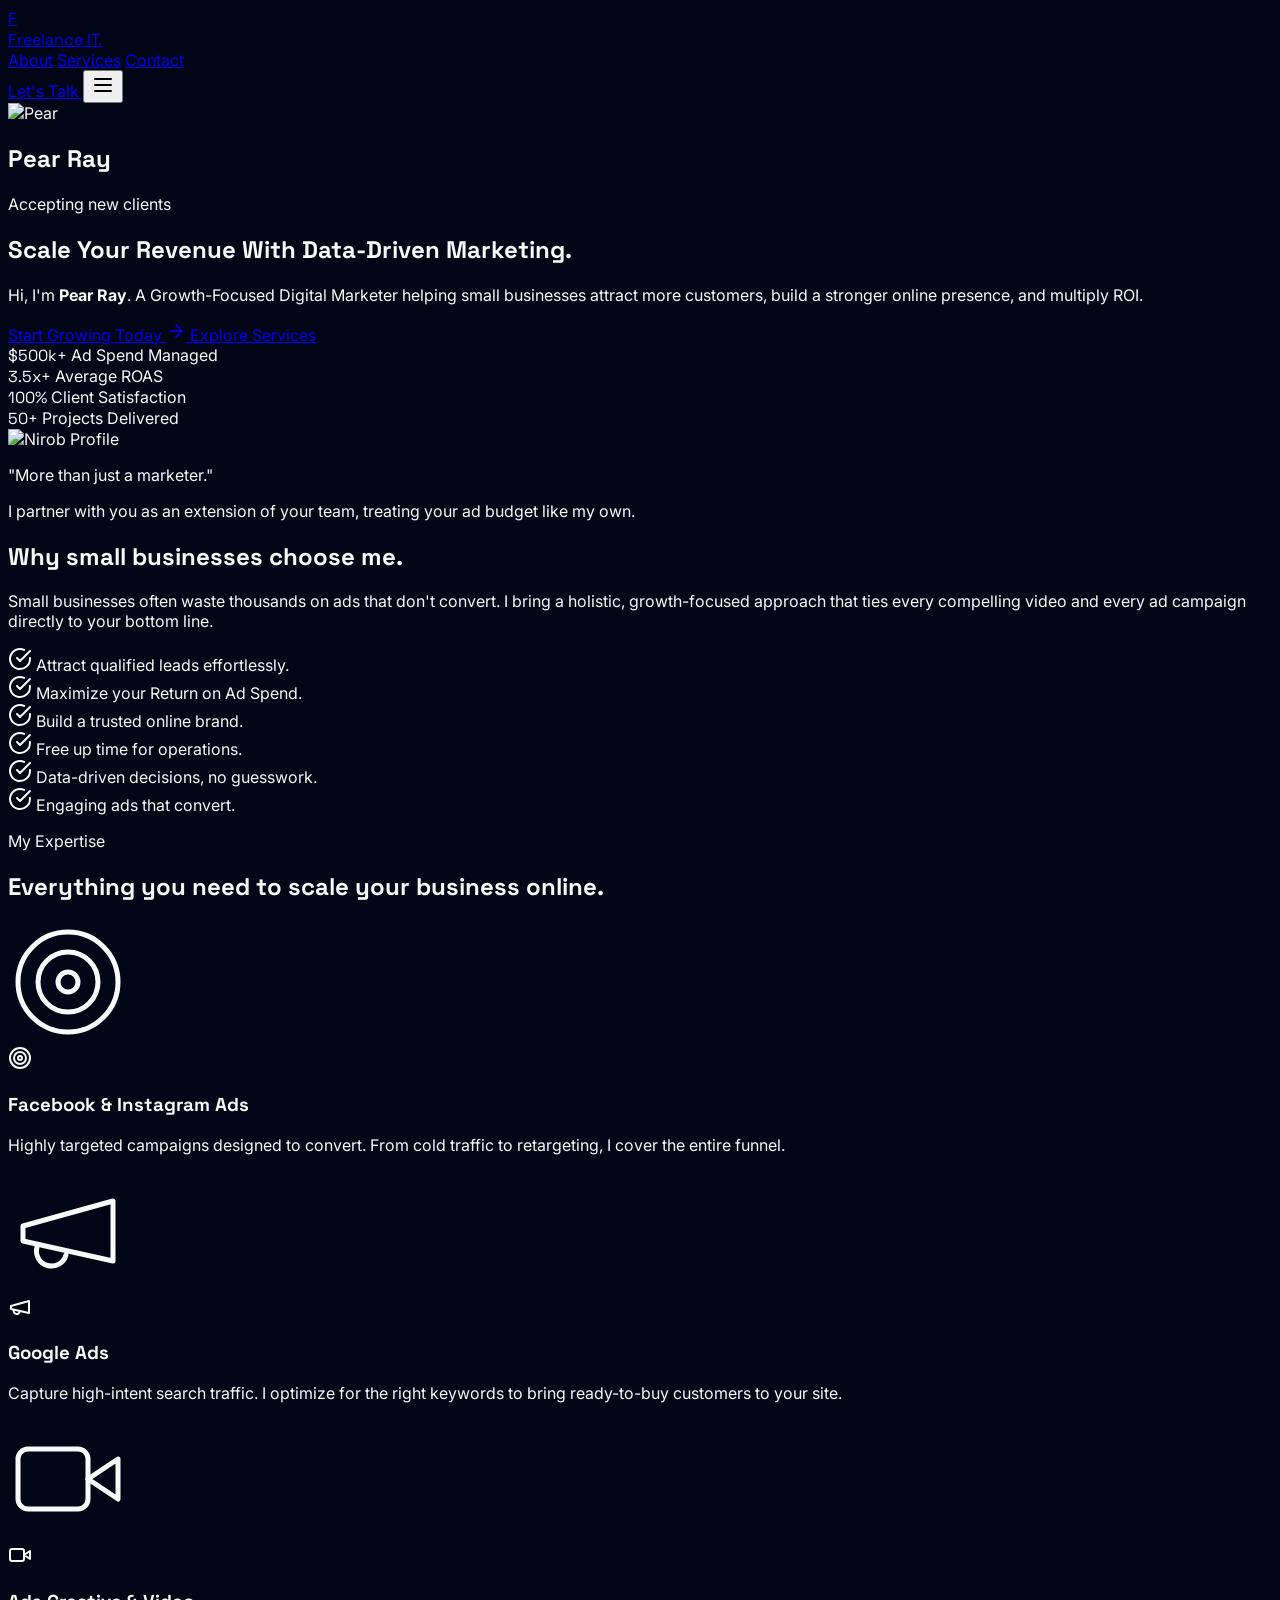
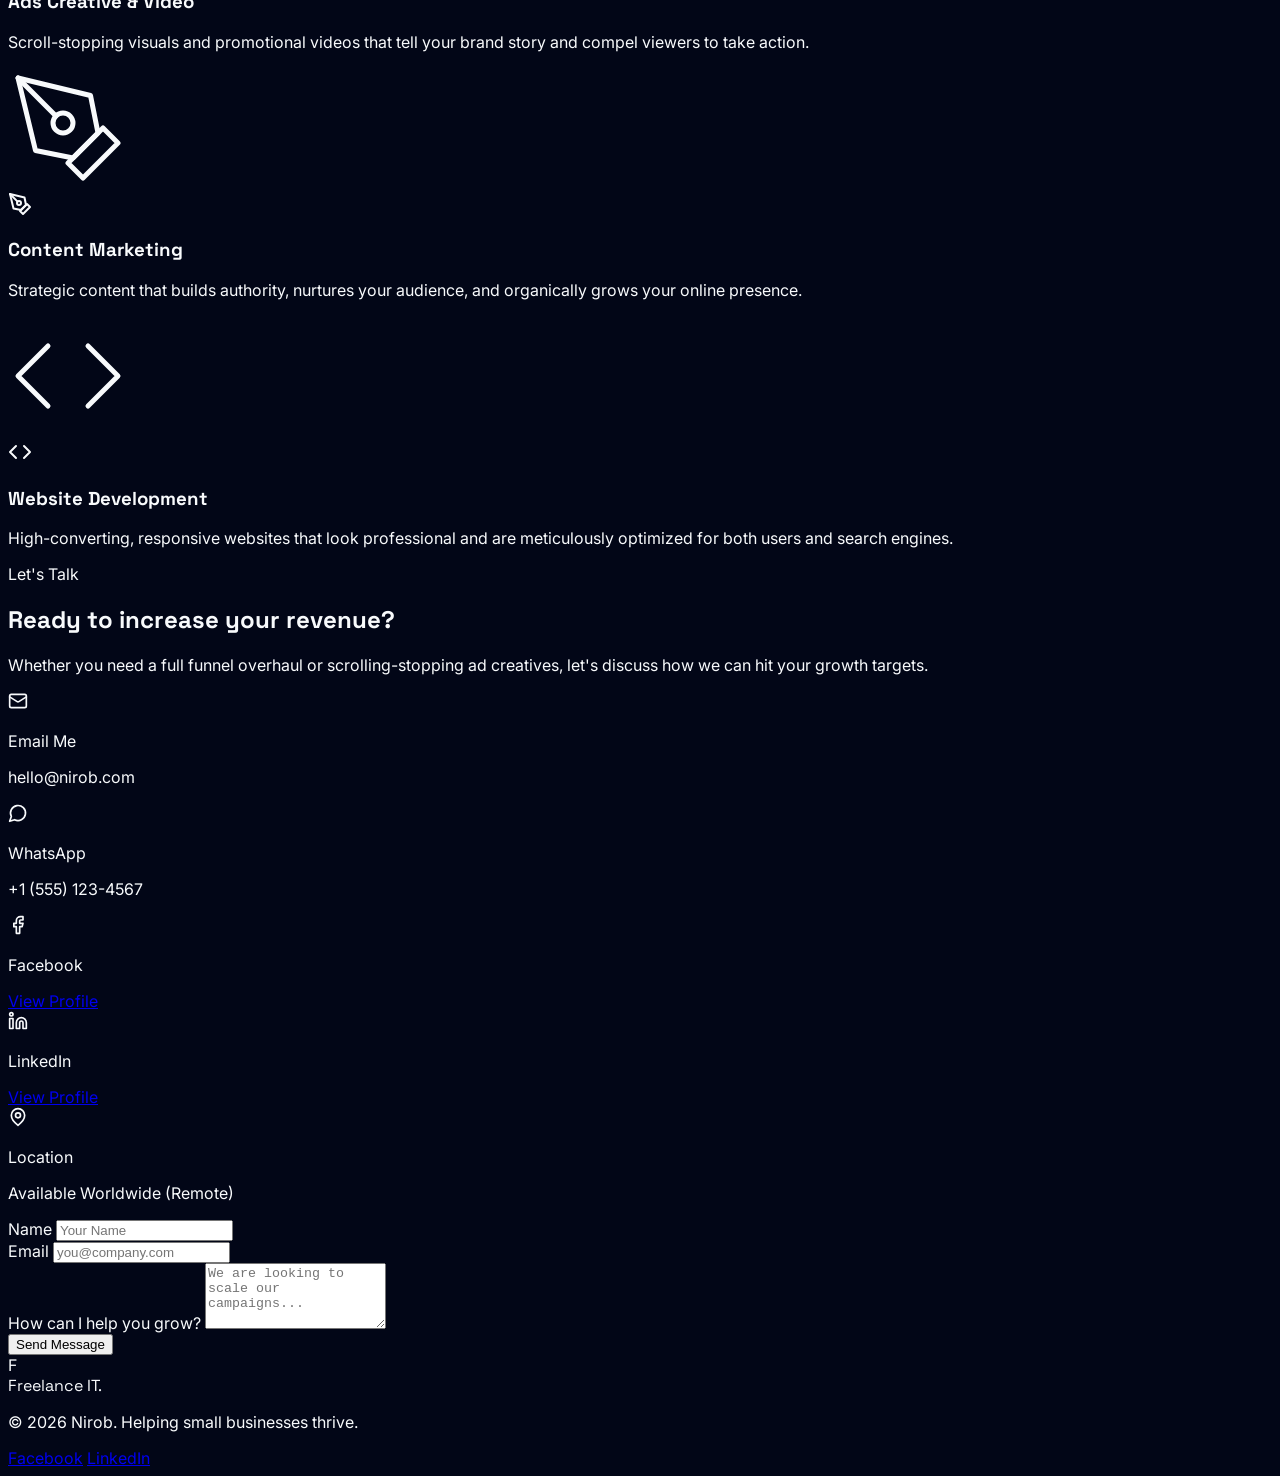
==== commit 1b9fd570: "Update index.html" ====
--- a/index.html
+++ b/index.html
@@ -125,7 +125,7 @@
                 />
                 <div class="absolute bottom-1 right-1 w-5 h-5 bg-emerald-500 border-4 border-slate-900 rounded-full"></div>
               </div>
-              <h2 class="text-xl font-display font-semibold text-white tracking-tight">Nirob</h2>
+              <h2 class="text-xl font-display font-semibold text-white tracking-tight">Pear Ray</h2>
             </div>
 
             <div class="inline-flex items-center gap-2 px-4 py-2 rounded-full bg-slate-900 border border-slate-800 text-sm font-medium text-slate-300 mb-8 animate-on-scroll delay-100">
@@ -138,7 +138,7 @@
             </h1>
 
             <p class="mt-8 text-lg md:text-xl text-slate-400 max-w-2xl font-light animate-on-scroll delay-300">
-              Hi, I'm <strong class="text-white font-medium">Nirob</strong>. A Growth-Focused Digital Marketer helping small businesses attract more customers, build a stronger online presence, and multiply ROI.
+              Hi, I'm <strong class="text-white font-medium">Pear Ray</strong>. A Growth-Focused Digital Marketer helping small businesses attract more customers, build a stronger online presence, and multiply ROI.
             </p>
 
             <div class="mt-12 flex flex-col sm:flex-row gap-4 animate-on-scroll delay-400">
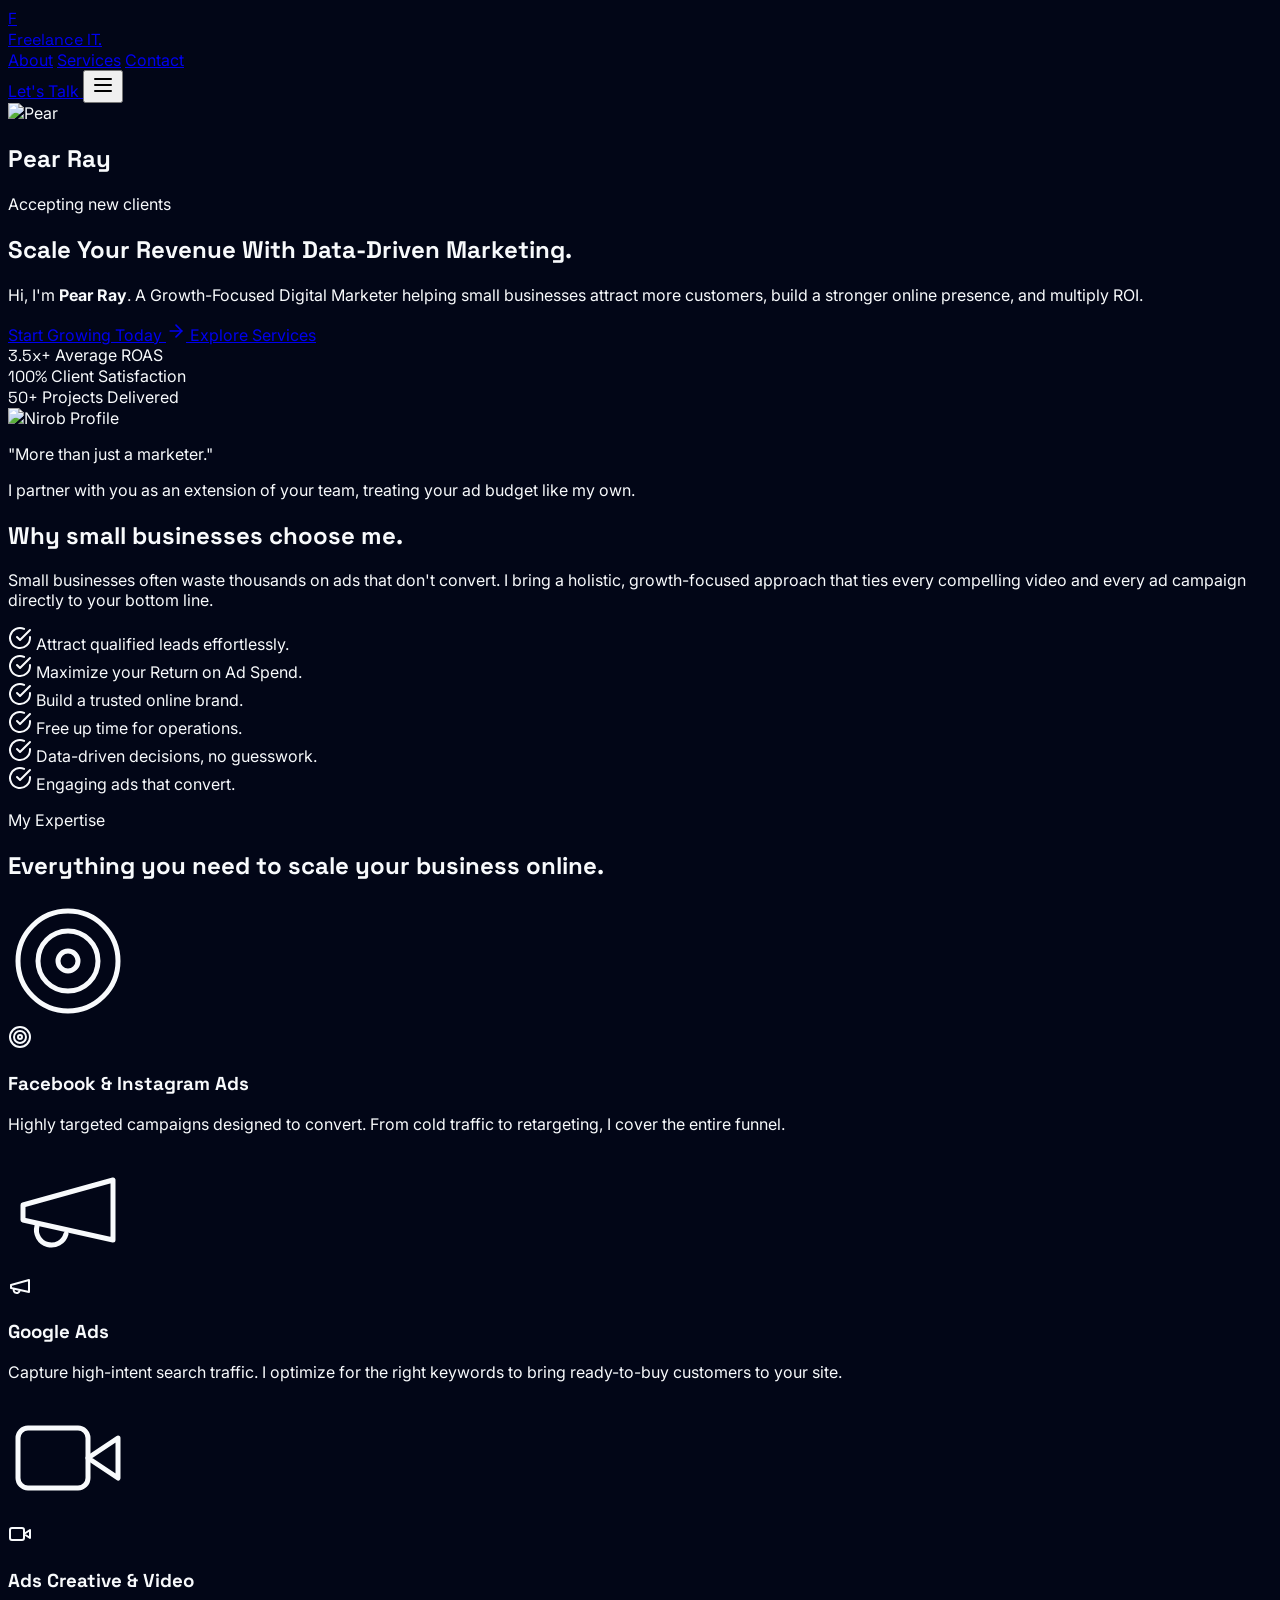
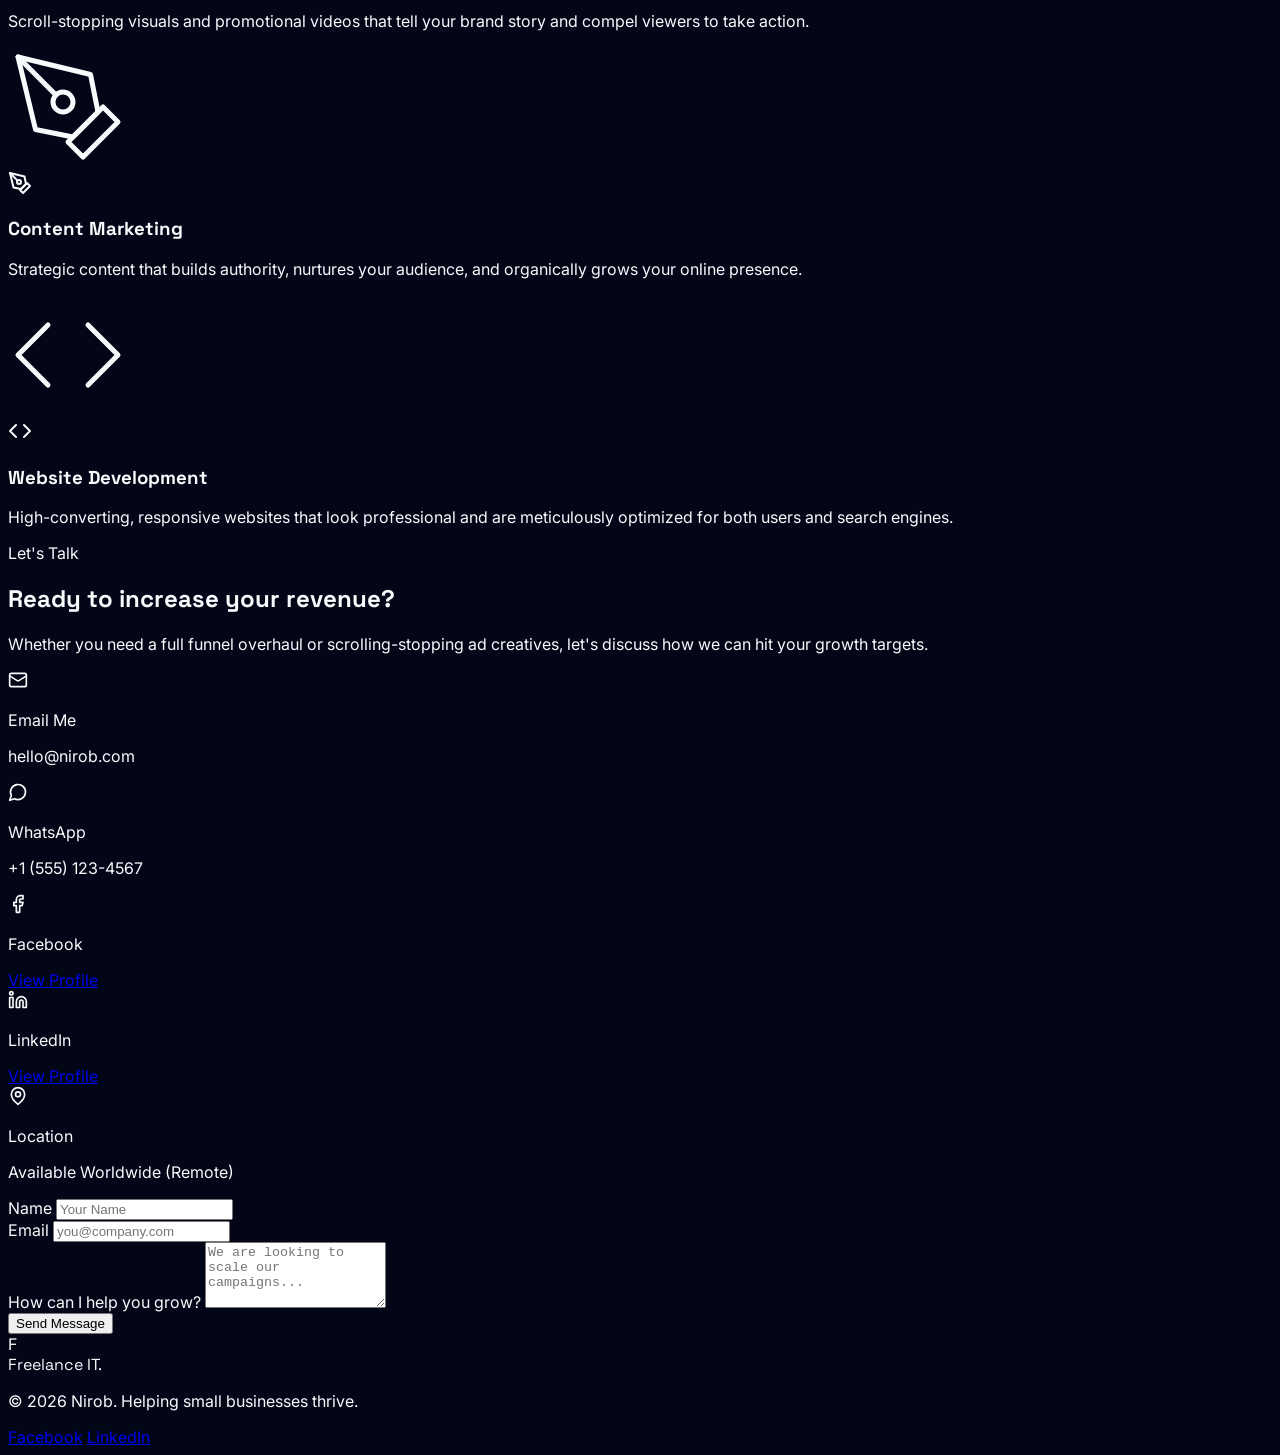
==== commit 9f1d3533: "Update index.html" ====
--- a/index.html
+++ b/index.html
@@ -154,8 +154,7 @@
             <!-- Metric Ribbons -->
             <div class="mt-24 grid grid-cols-2 md:grid-cols-4 gap-4 md:gap-6 w-full animate-on-scroll delay-500">
               <div class="flex flex-col gap-2 items-center text-center p-6 rounded-2xl bg-slate-900/40 border border-slate-800/60 backdrop-blur-sm card-dynamic">
-                <span class="text-4xl lg:text-5xl font-display font-bold text-transparent bg-clip-text bg-gradient-to-br from-white to-slate-400">$500k+</span>
-                <span class="text-sm text-slate-400 font-medium tracking-wide uppercase">Ad Spend Managed</span>
+               
               </div>
               <div class="flex flex-col gap-2 items-center text-center p-6 rounded-2xl bg-slate-900/40 border border-slate-800/60 backdrop-blur-sm card-dynamic">
                 <span class="text-4xl lg:text-5xl font-display font-bold text-transparent bg-clip-text bg-gradient-to-br from-white to-slate-400">3.5x+</span>
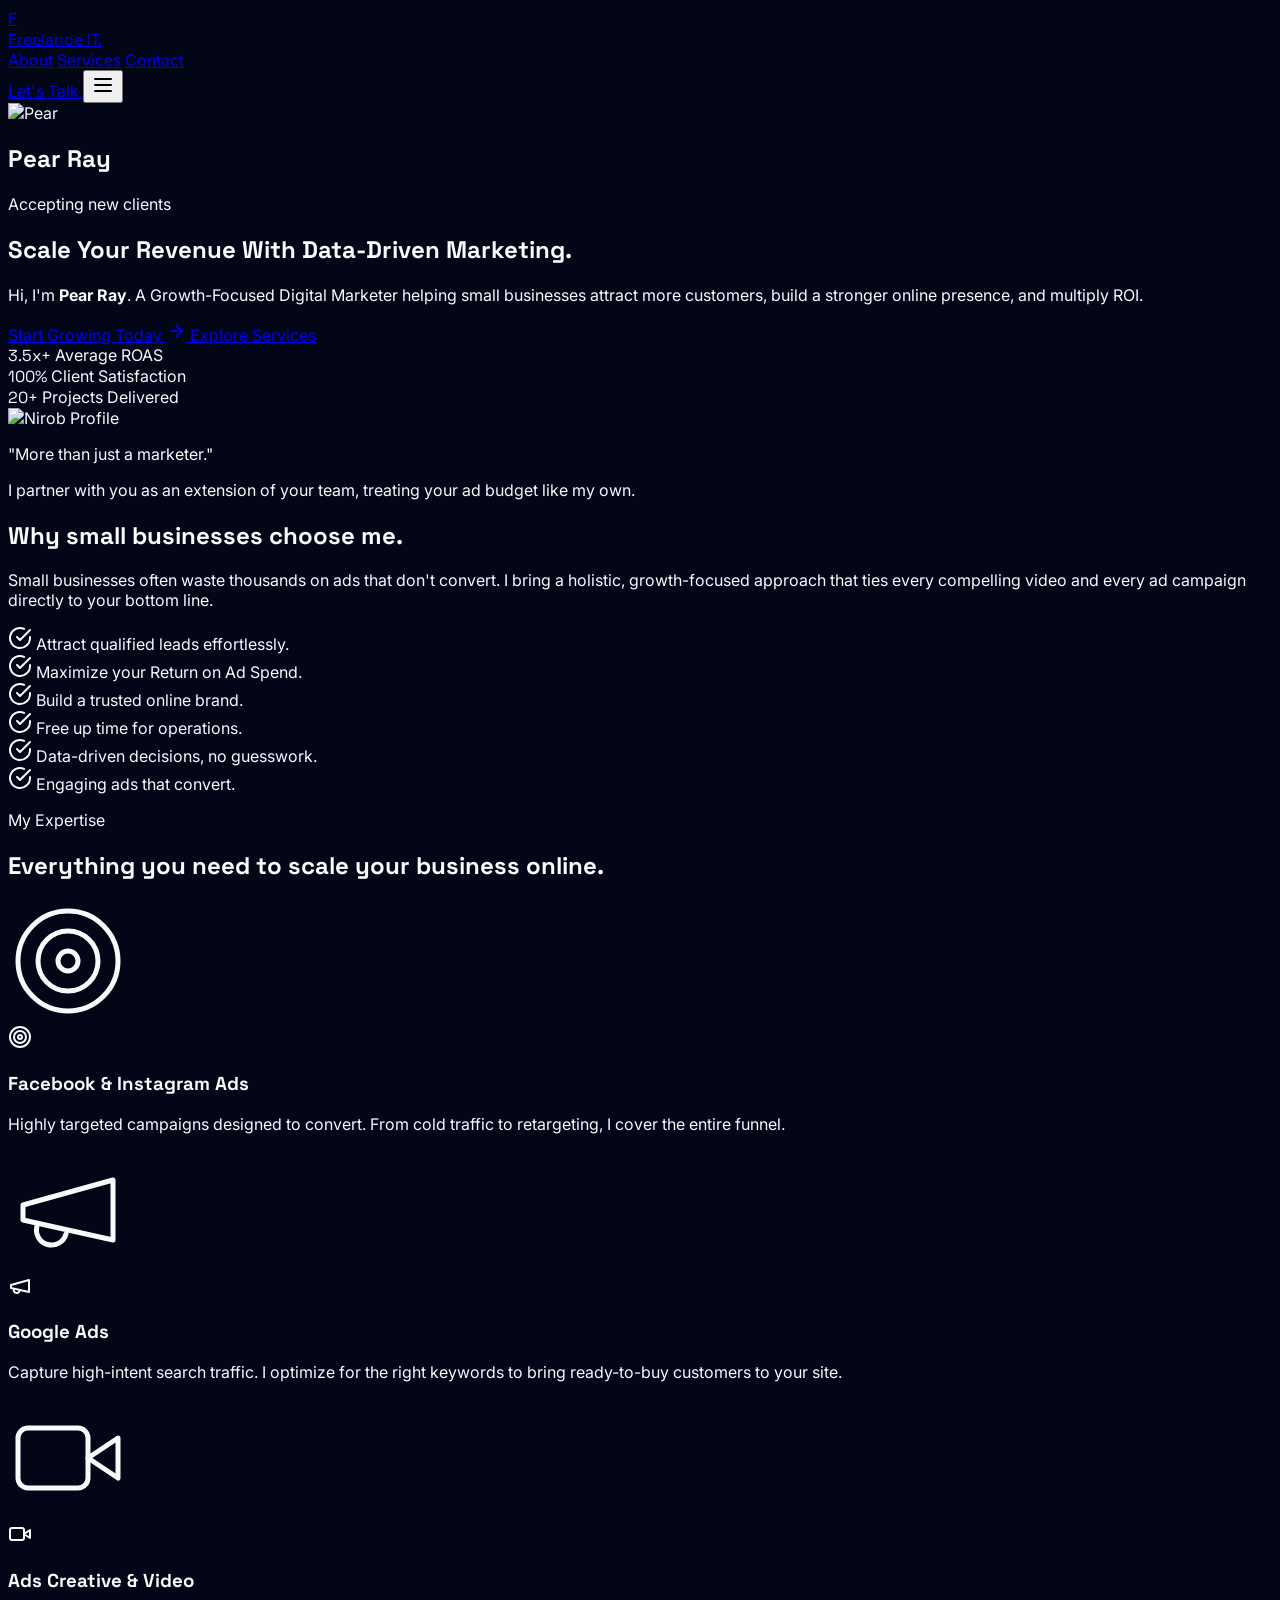
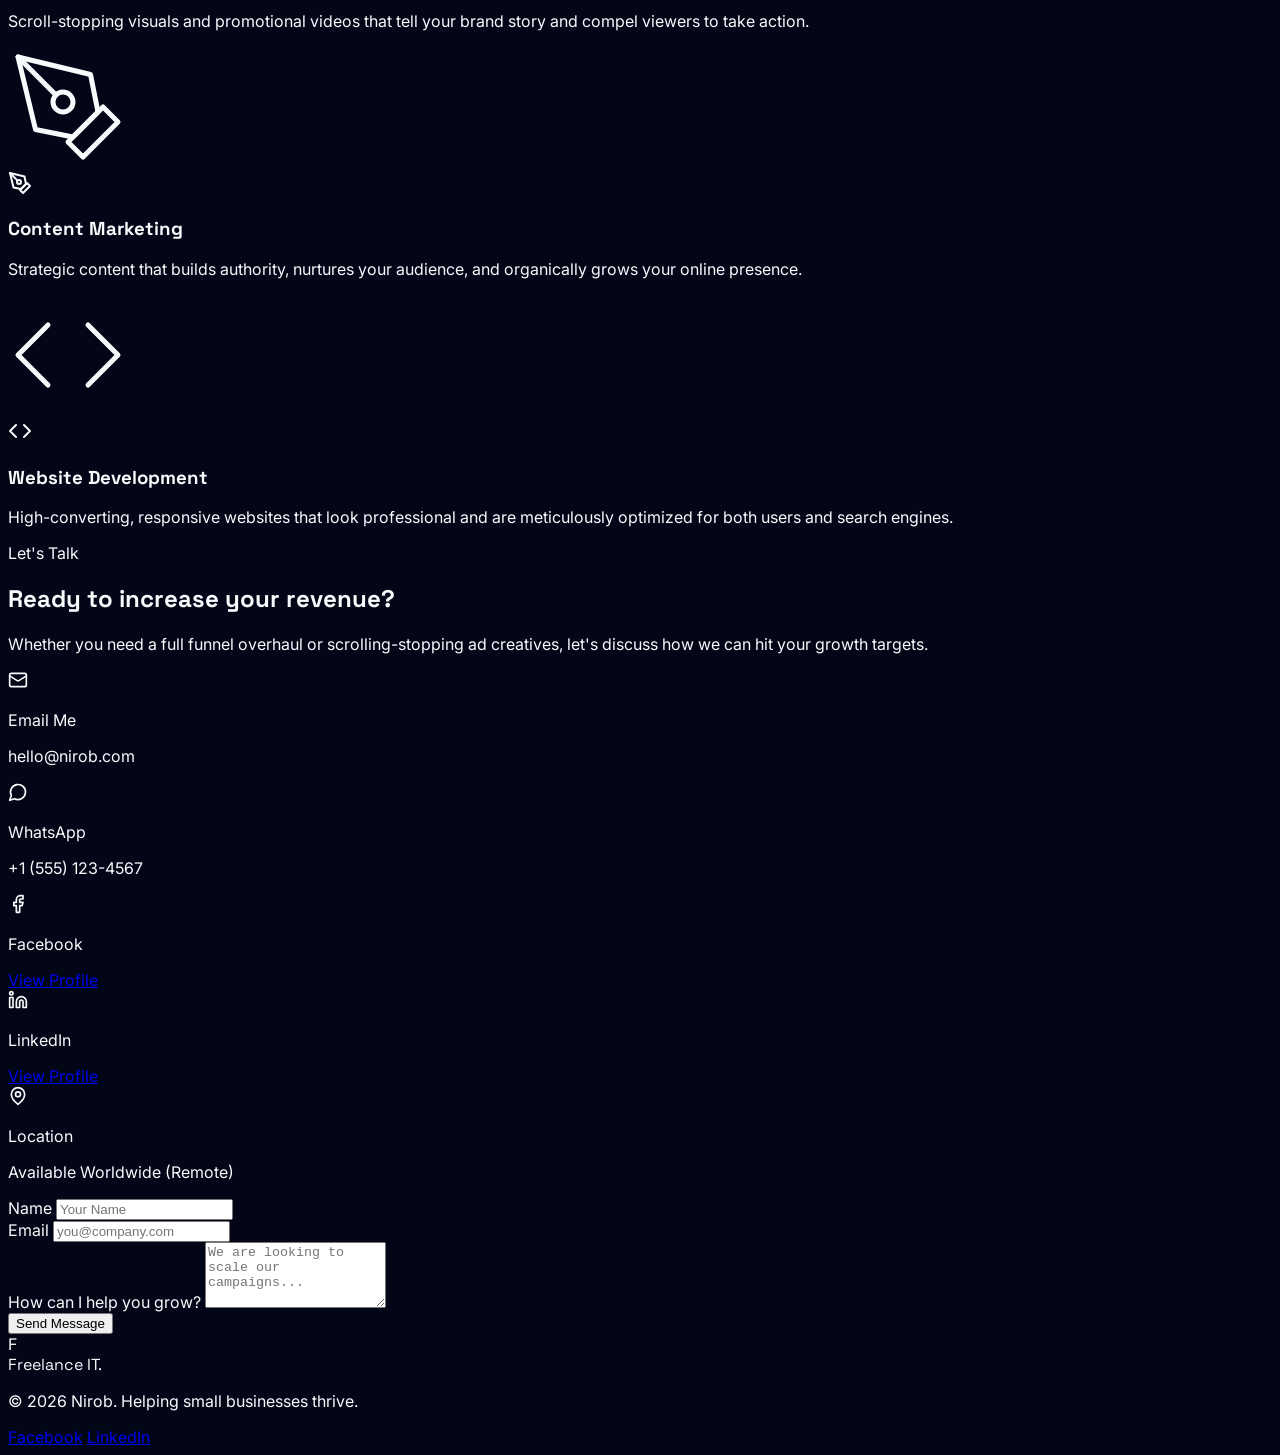
==== commit 62a1b866: "Update index.html" ====
--- a/index.html
+++ b/index.html
@@ -165,7 +165,7 @@
                 <span class="text-sm text-slate-400 font-medium tracking-wide uppercase">Client Satisfaction</span>
               </div>
               <div class="flex flex-col gap-2 items-center text-center p-6 rounded-2xl bg-slate-900/40 border border-slate-800/60 backdrop-blur-sm card-dynamic">
-                <span class="text-4xl lg:text-5xl font-display font-bold text-transparent bg-clip-text bg-gradient-to-br from-white to-slate-400">50+</span>
+                <span class="text-4xl lg:text-5xl font-display font-bold text-transparent bg-clip-text bg-gradient-to-br from-white to-slate-400">20+</span>
                 <span class="text-sm text-slate-400 font-medium tracking-wide uppercase">Projects Delivered</span>
               </div>
             </div>
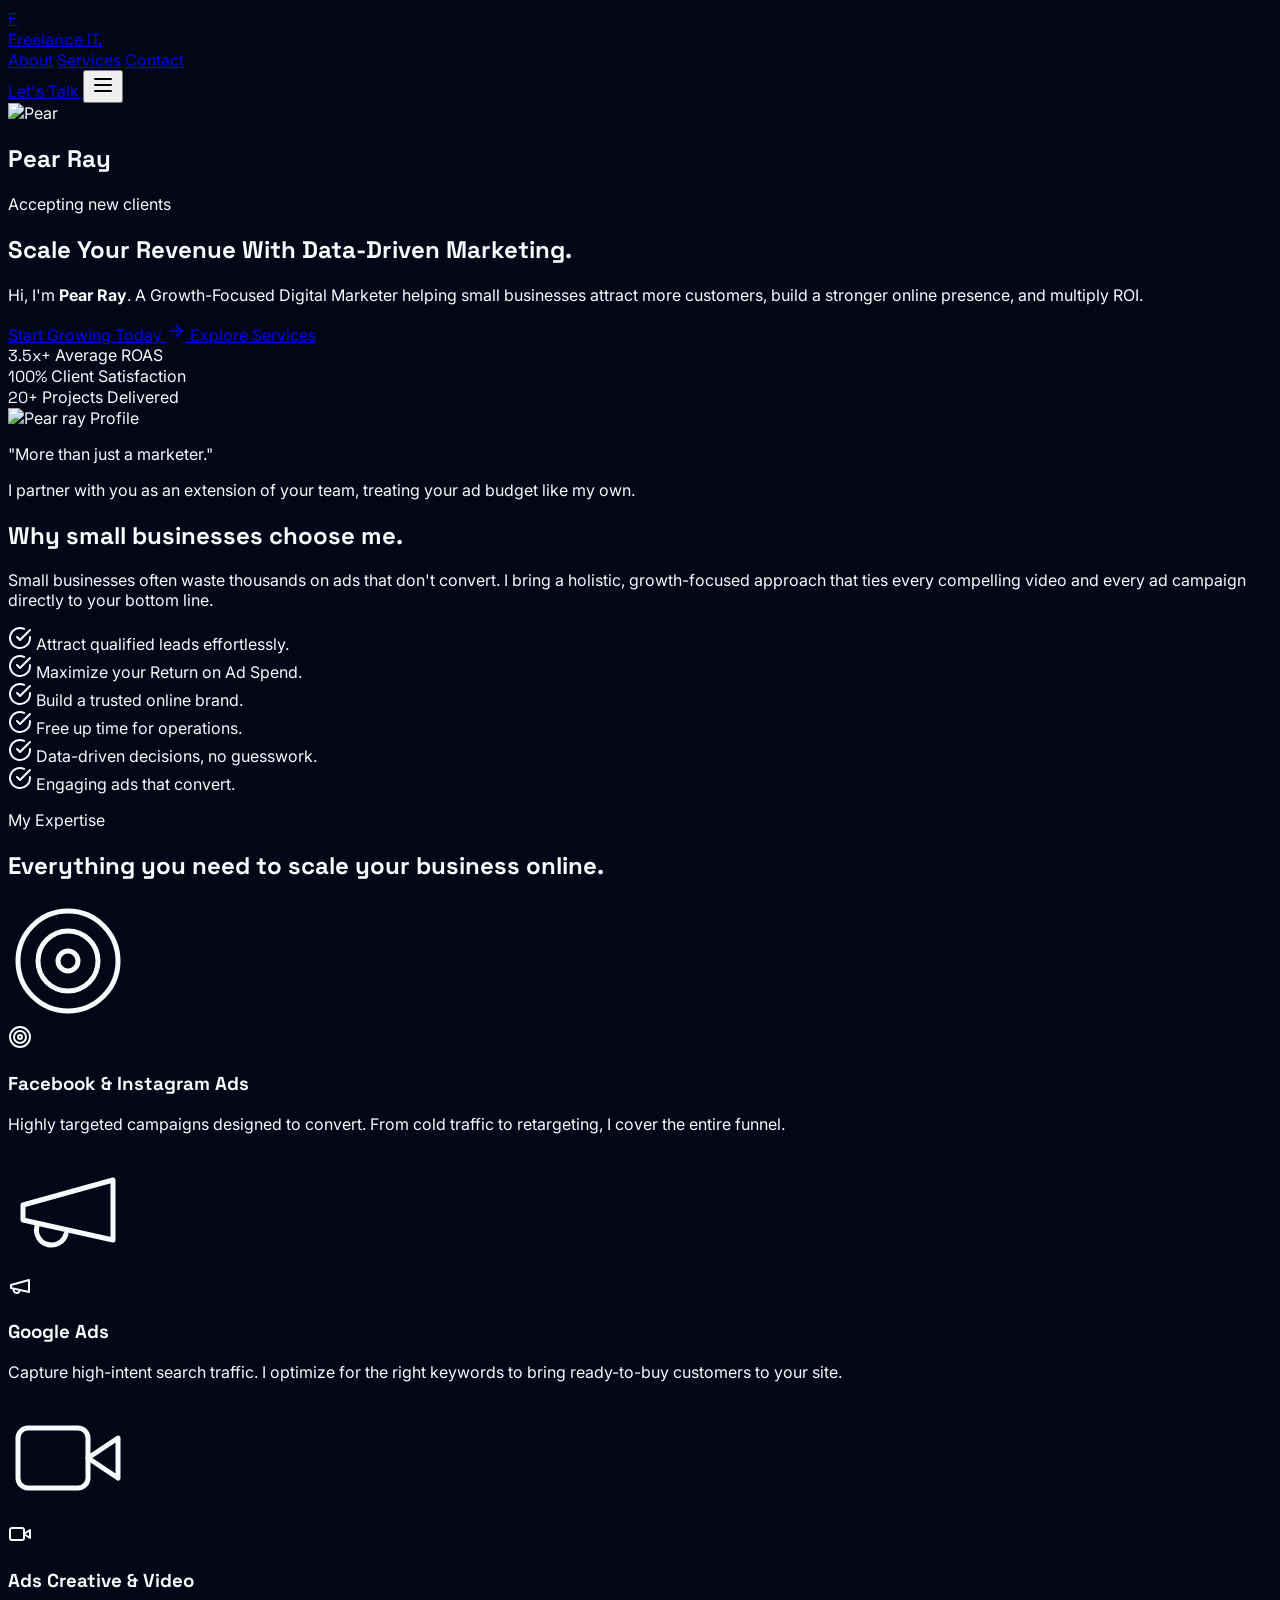
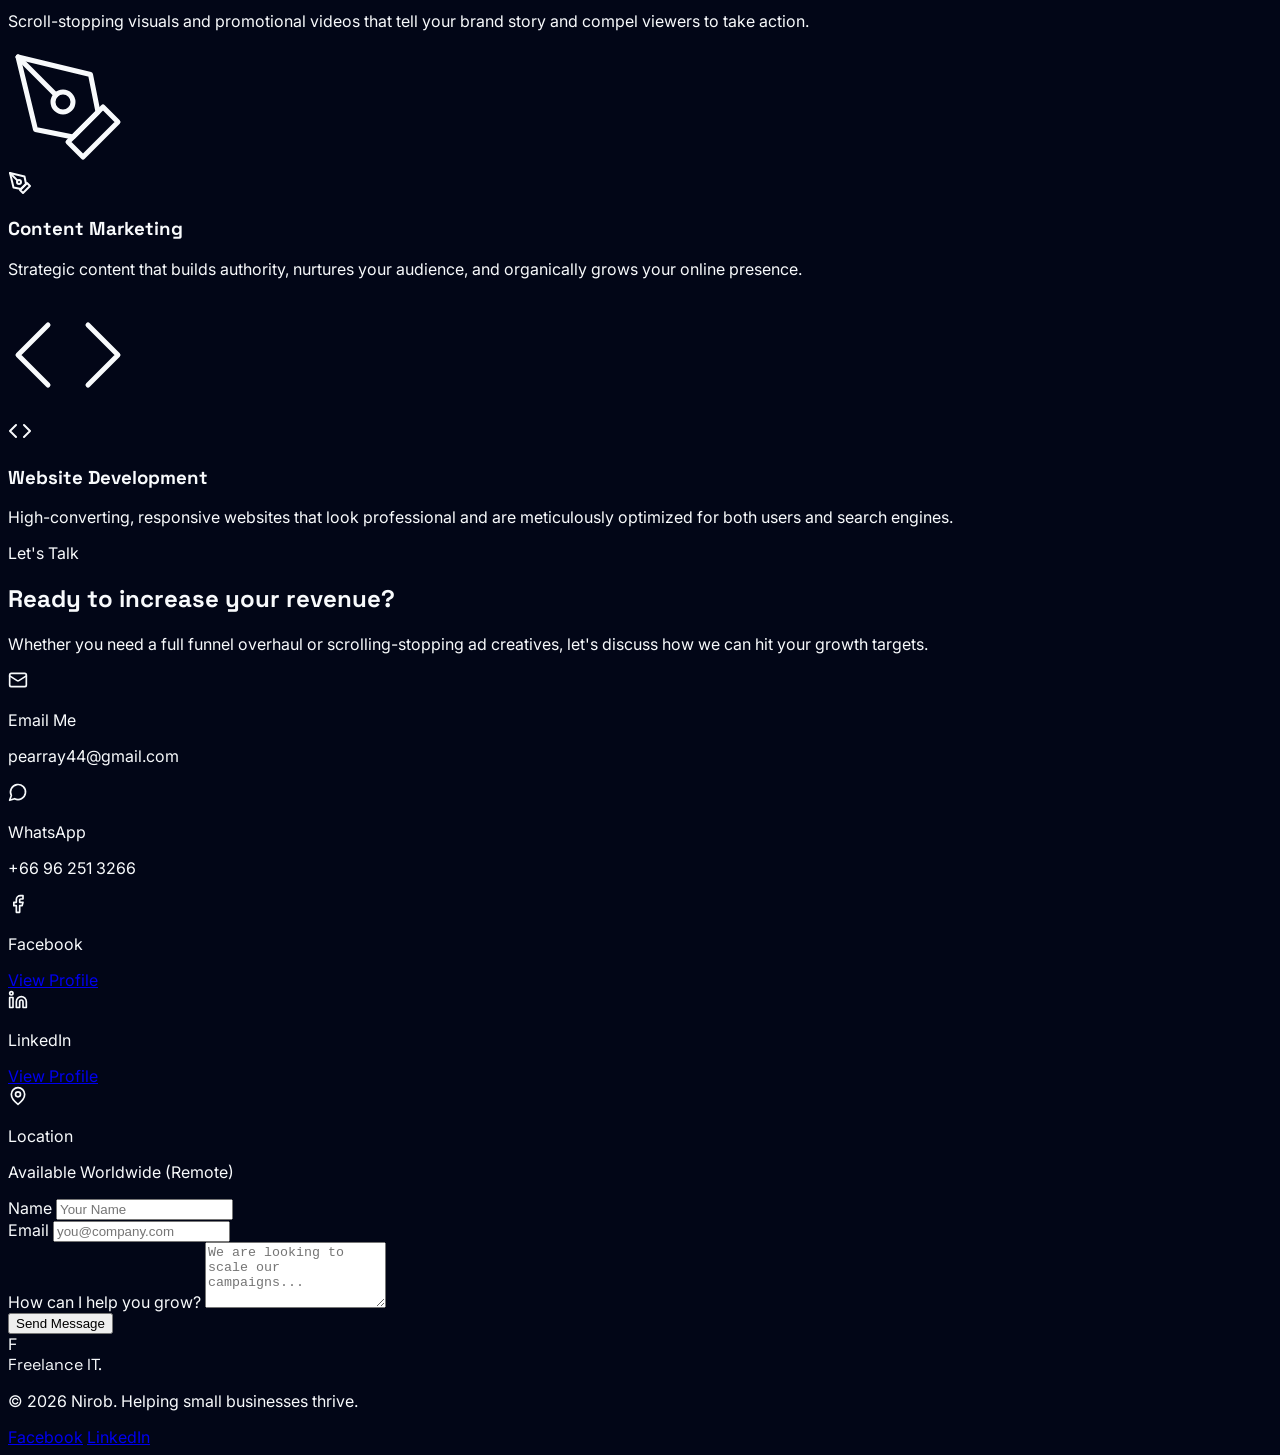
==== commit 202fa41d: "Update index.html" ====
--- a/index.html
+++ b/index.html
@@ -183,7 +183,7 @@
                 <div class="aspect-square md:aspect-[4/5] rounded-3xl overflow-hidden bg-slate-950 relative z-10 border border-slate-700 p-8 flex flex-col justify-end group">
                   <img 
                     src="https://scontent.fdac96-1.fna.fbcdn.net/v/t39.30808-6/720805330_122105714775351971_3144348807023295102_n.jpg?stp=dst-jpg_tt6&cstp=mx2048x1143&ctp=s960x960&_nc_cat=104&ccb=1-7&_nc_sid=cc71e4&_nc_eui2=AeFuQOcig_2uhiPCIylUsJzLzHj3DqxewCbMePcOrF7AJpW6EfIX12KxswIPAkntPh0l_iYr_l1cCScFVlOwmhW6&_nc_ohc=E4Ukc4gIrk4Q7kNvwHwPAkw&_nc_oc=AdqTZp6oBAOcRNtorMrOBlxdY2Aw0e9xs6nIwqXiErDZrlW1K3l_1KvrOaavoW1cjsI&_nc_zt=23&_nc_ht=scontent.fdac96-1.fna&_nc_gid=8lFLRzjzStYSjJC570Cjig&_nc_ss=7b2a8&oh=00_Af_p9ASvK2ah-oN_94xudnQMwAYh37cXaMtAzbarw4Dm3A&oe=6A2F2D64" 
-                    alt="Nirob Profile" 
+                    alt="Pear ray Profile" 
                     class="absolute inset-0 w-full h-full object-contain transition-transform duration-700 group-hover:scale-105"
                   />
                   <div class="absolute inset-0 bg-gradient-to-t from-slate-950 via-slate-900/20 to-transparent"></div>
@@ -323,7 +323,7 @@
                     </div>
                     <div>
                       <p class="text-sm text-slate-500 font-medium">Email Me</p>
-                      <p class="text-white text-lg">hello@nirob.com</p>
+                      <p class="text-white text-lg">pearray44@gmail.com</p>
                     </div>
                   </div>
                   
@@ -333,7 +333,7 @@
                     </div>
                     <div>
                       <p class="text-sm text-slate-500 font-medium">WhatsApp</p>
-                      <p class="text-white text-lg">+1 (555) 123-4567</p>
+                      <p class="text-white text-lg">+66 96 251 3266</p>
                     </div>
                   </div>
 
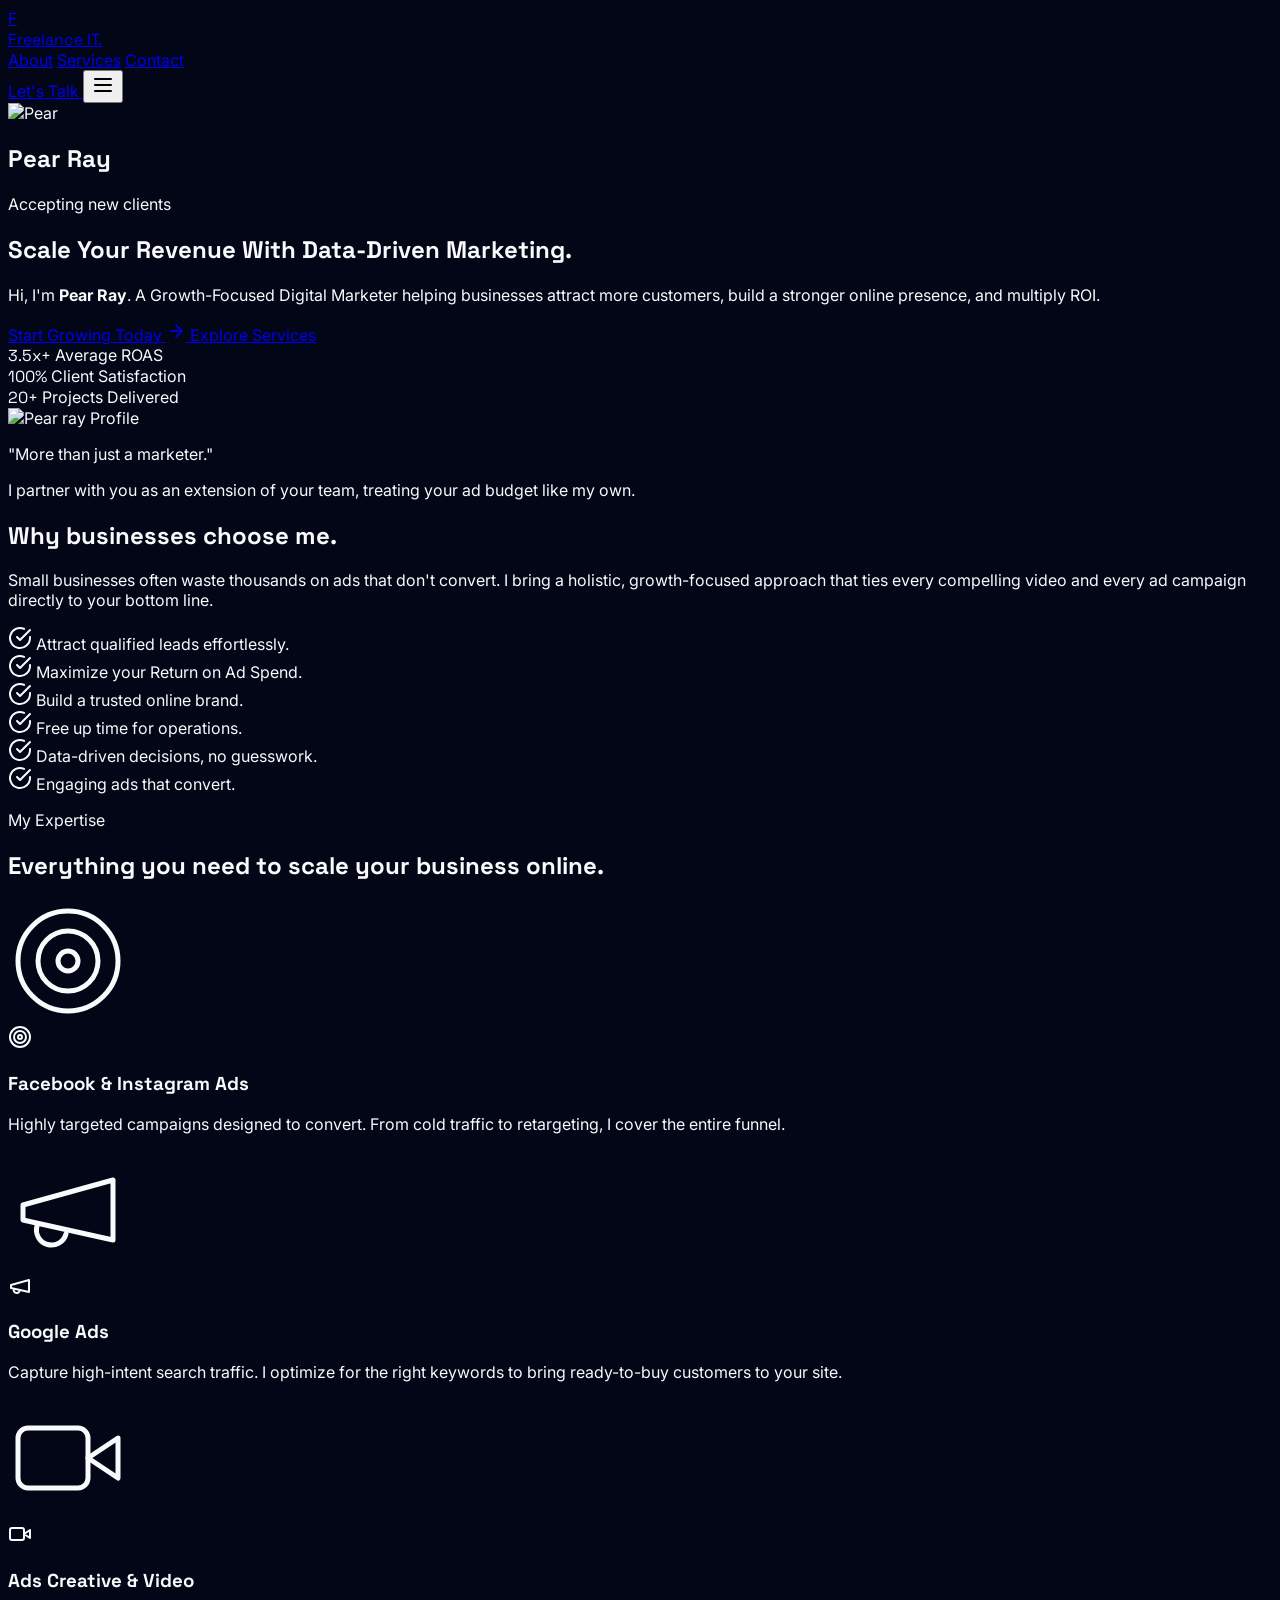
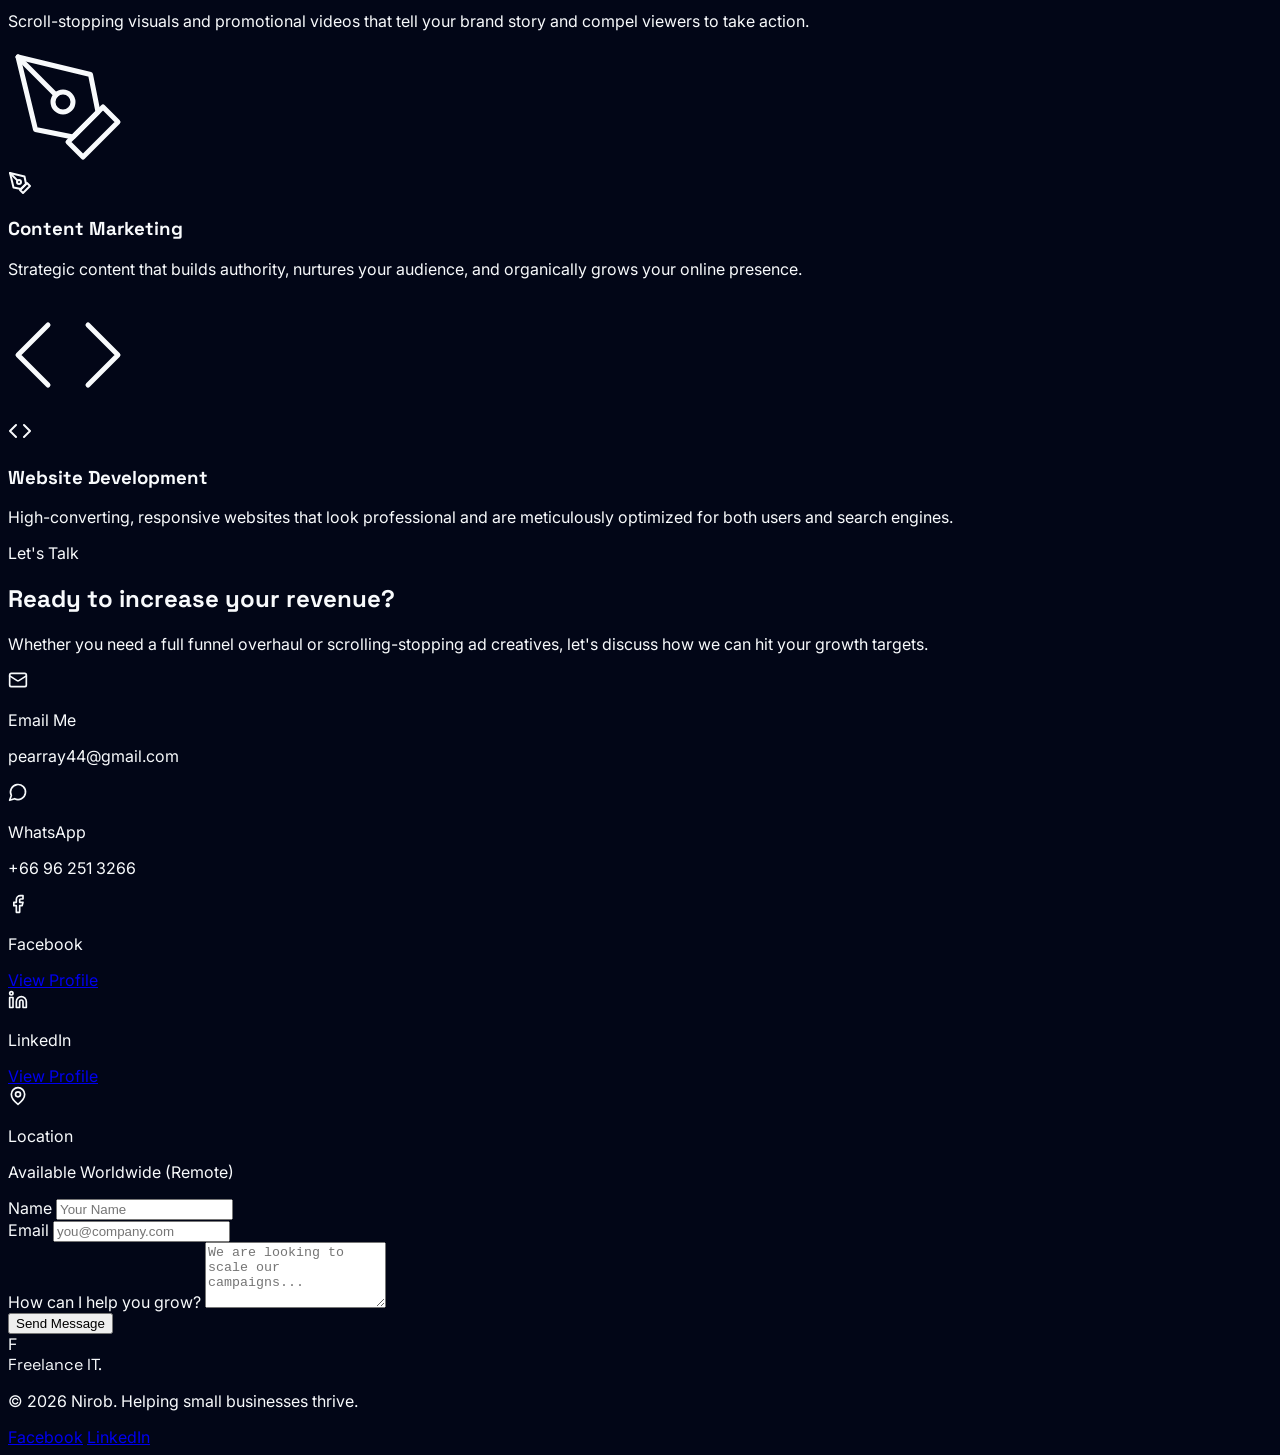
==== commit de81a895: "Update index.html" ====
--- a/index.html
+++ b/index.html
@@ -138,7 +138,7 @@
             </h1>
 
             <p class="mt-8 text-lg md:text-xl text-slate-400 max-w-2xl font-light animate-on-scroll delay-300">
-              Hi, I'm <strong class="text-white font-medium">Pear Ray</strong>. A Growth-Focused Digital Marketer helping small businesses attract more customers, build a stronger online presence, and multiply ROI.
+              Hi, I'm <strong class="text-white font-medium">Pear Ray</strong>. A Growth-Focused Digital Marketer helping businesses attract more customers, build a stronger online presence, and multiply ROI.
             </p>
 
             <div class="mt-12 flex flex-col sm:flex-row gap-4 animate-on-scroll delay-400">
@@ -198,7 +198,7 @@
 
               <div class="animate-on-scroll delay-200">
                 <h2 class="text-4xl md:text-5xl font-display font-bold text-white mb-6">
-                  Why small businesses choose me.
+                  Why businesses choose me.
                 </h2>
                 
                 <p class="text-lg text-slate-400 mb-10">
